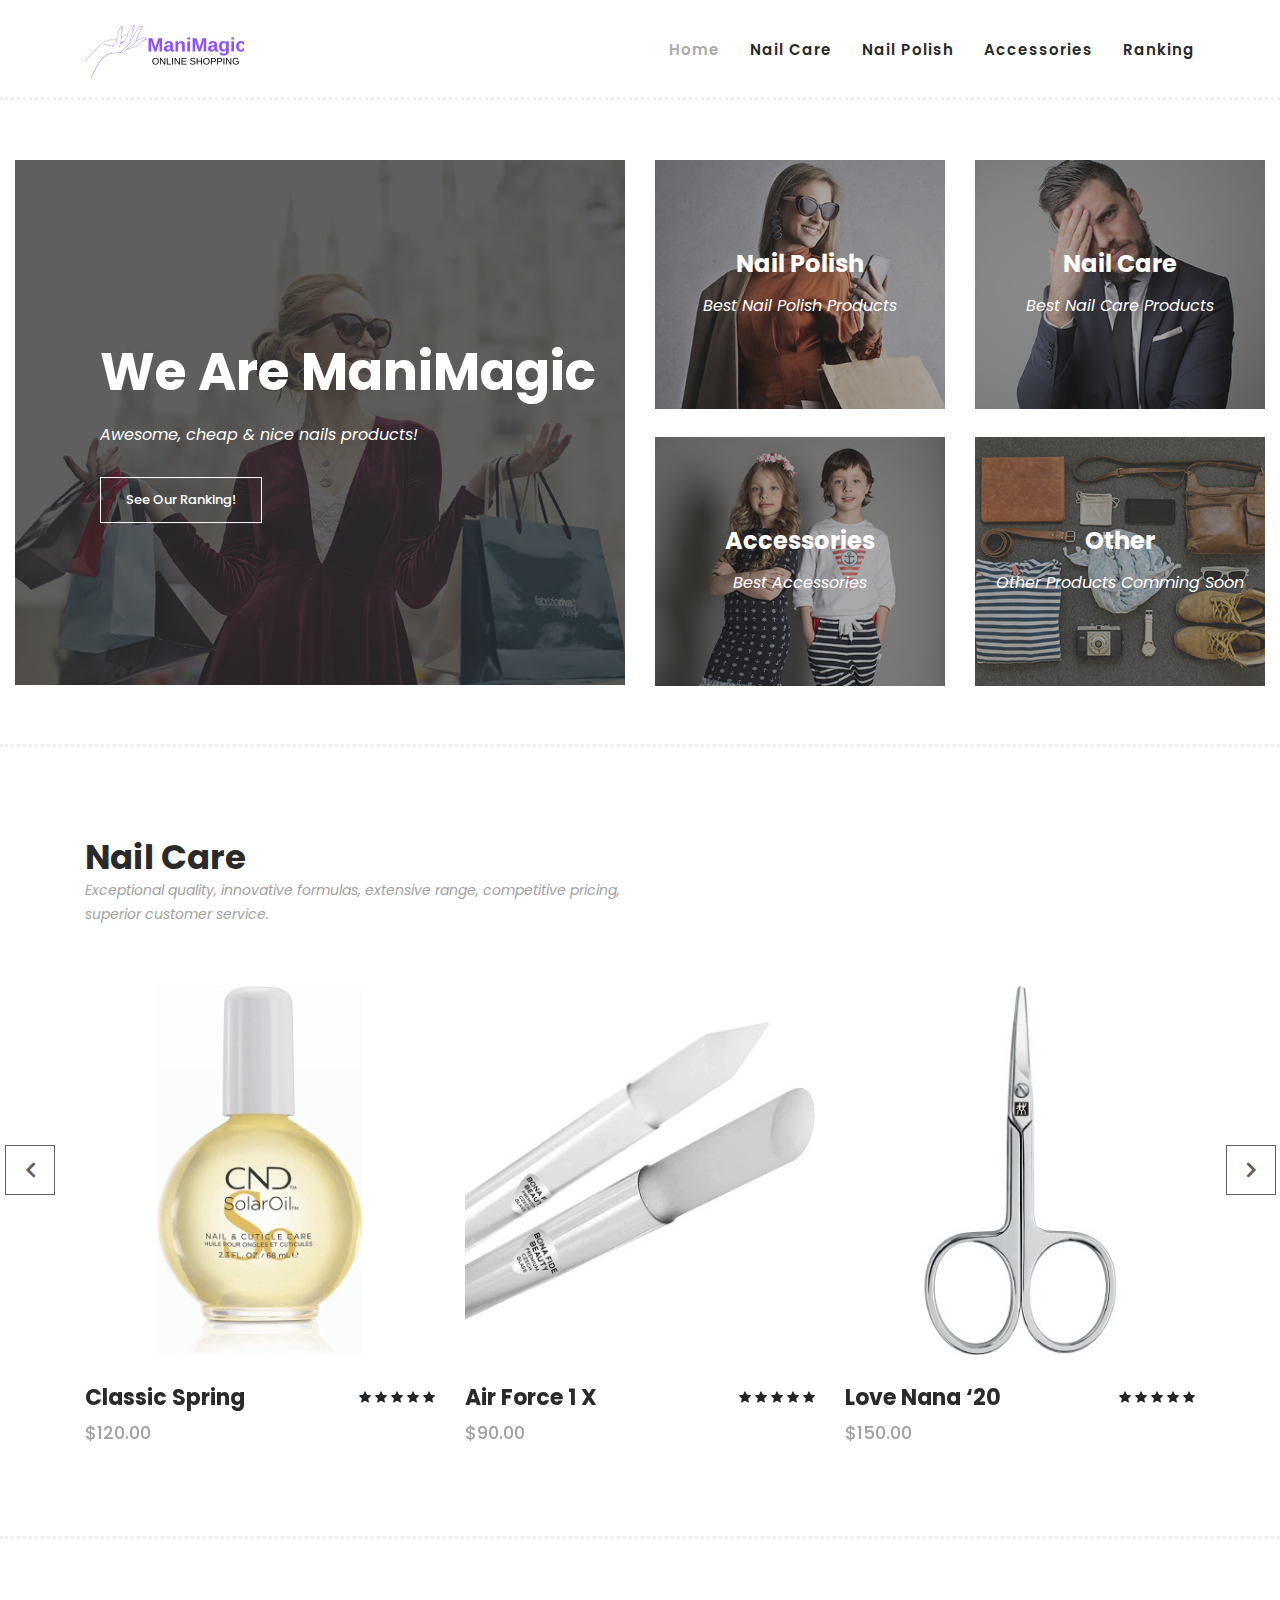
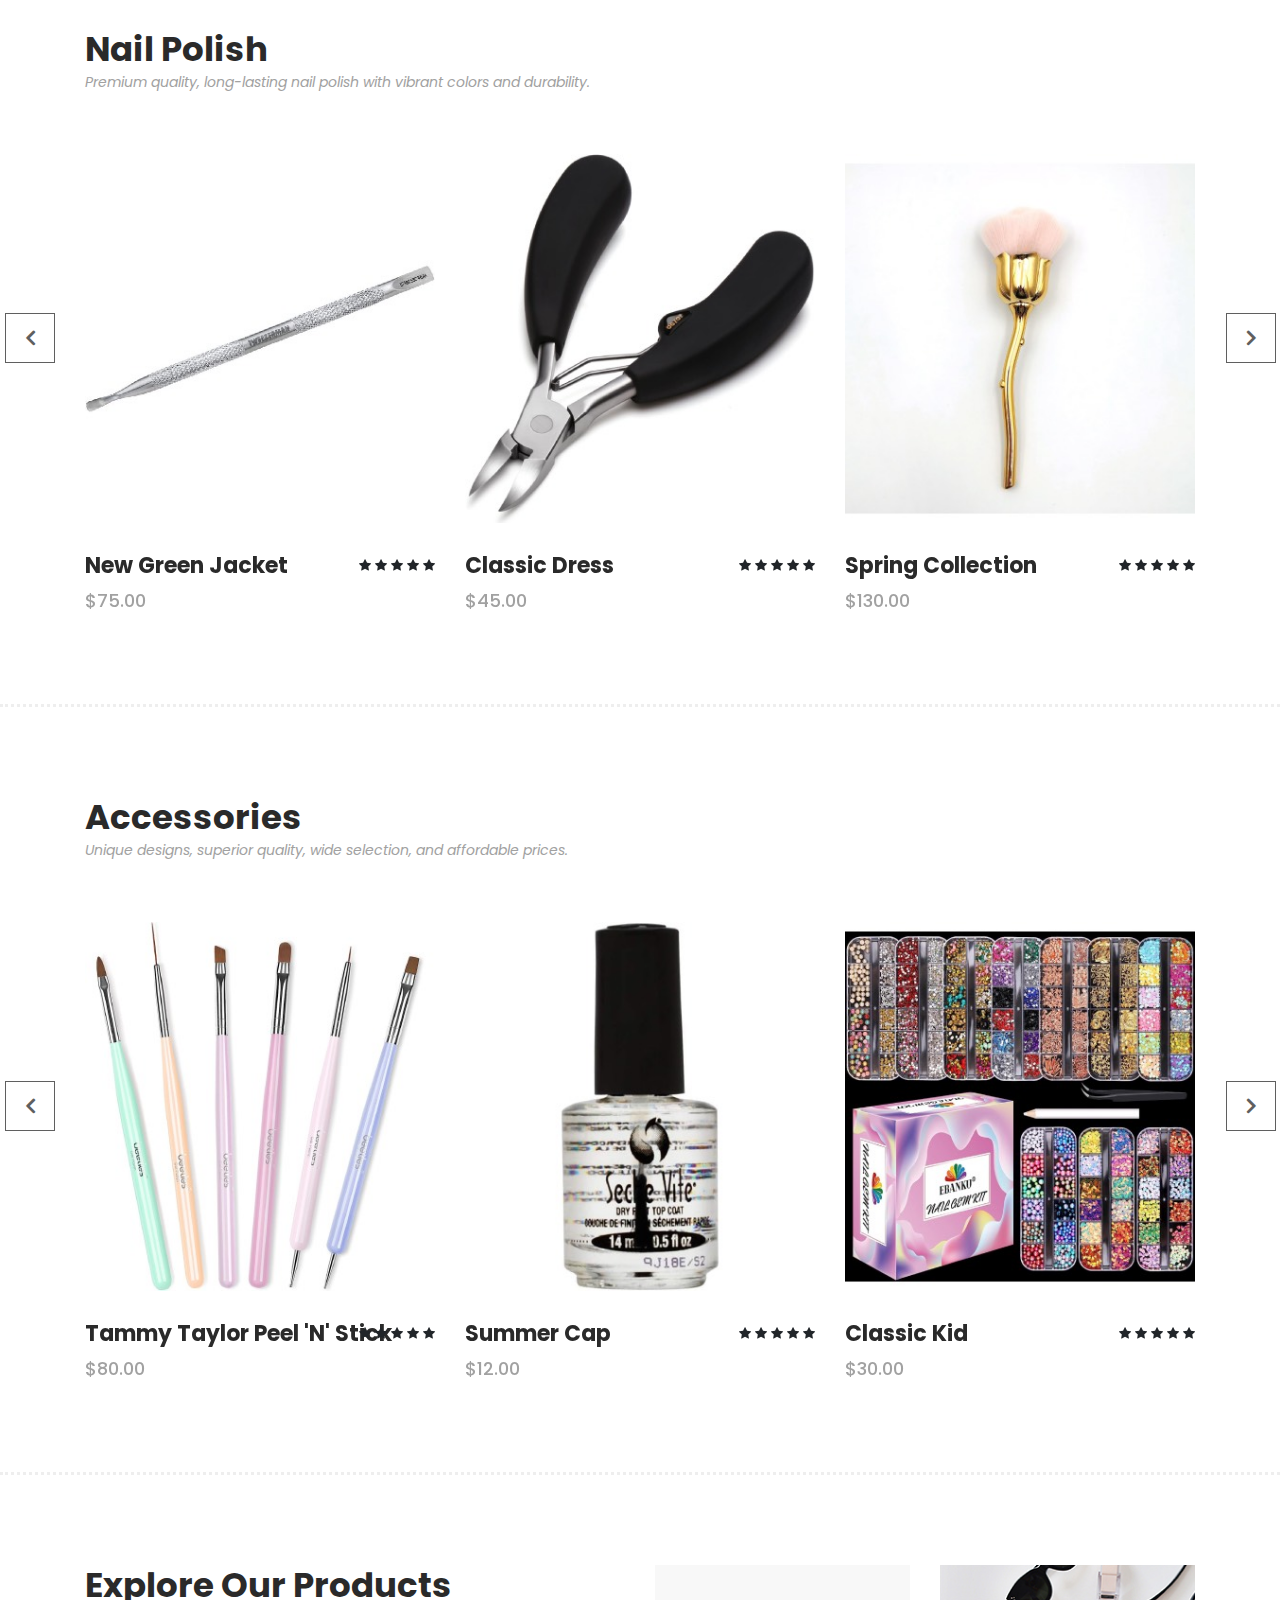
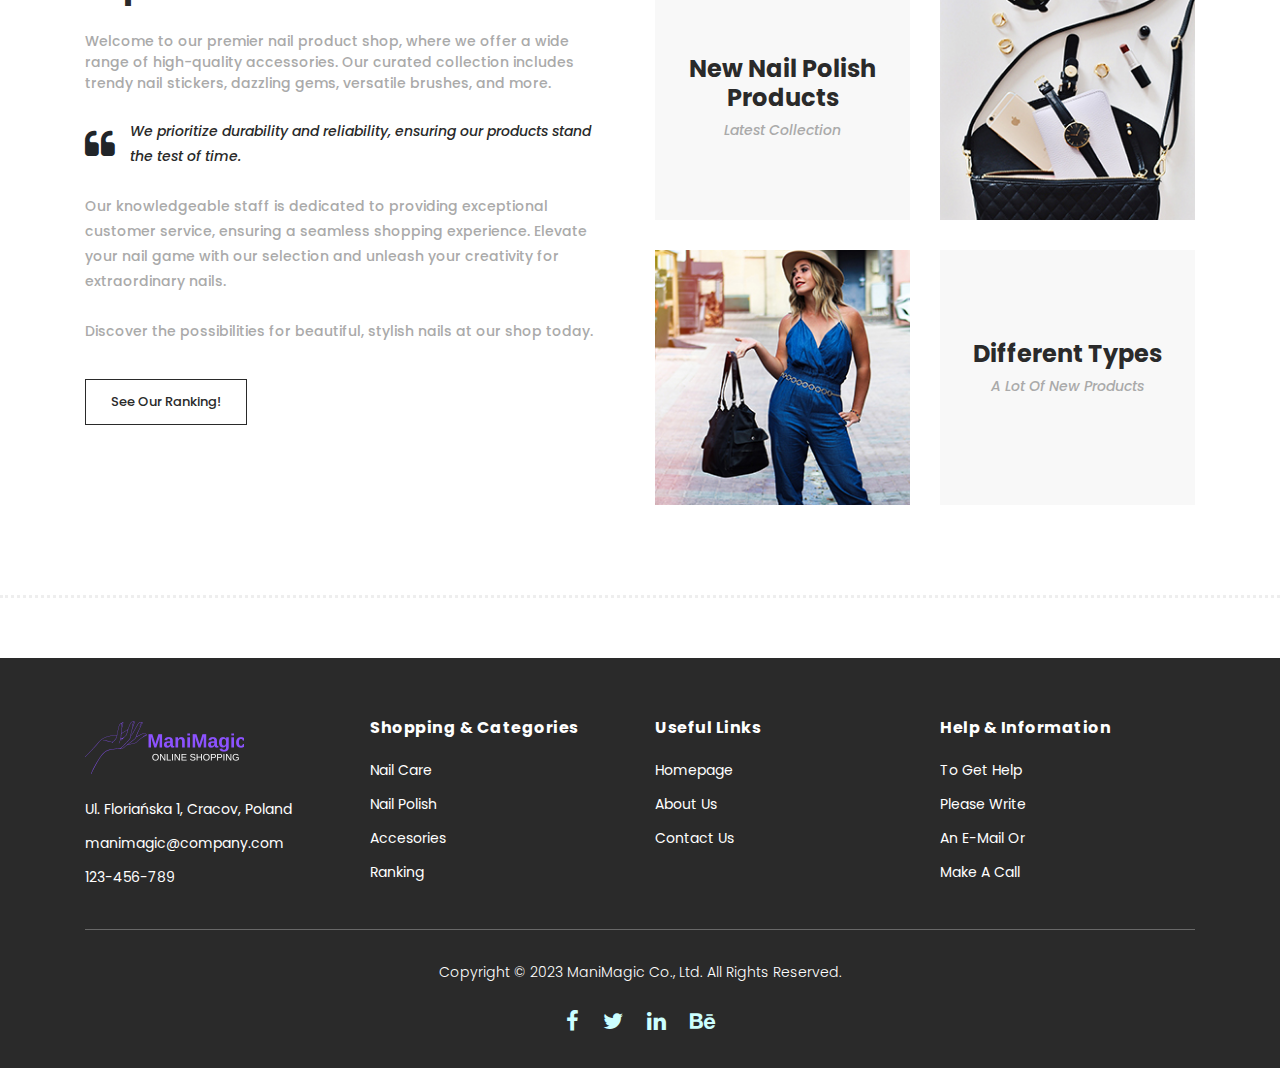
==== strona2/index.html @ 44873905 "stronka" ====
<!DOCTYPE html>
<html lang="en">

  <head>

    <meta charset="utf-8">
    <meta name="viewport" content="width=device-width, initial-scale=1, shrink-to-fit=no">
    <meta name="description" content="">
    <meta name="author" content="">
    <link href="https://fonts.googleapis.com/css?family=Poppins:100,200,300,400,500,600,700,800,900&display=swap" rel="stylesheet">

    <title>ManiMagic</title>


    <!-- Additional CSS Files -->
    <link rel="stylesheet" type="text/css" href="assets/css/bootstrap.min.css">

    <link rel="stylesheet" type="text/css" href="assets/css/font-awesome.css">

    <link rel="stylesheet" href="assets/css/templatemo-hexashop.css">

    <link rel="stylesheet" href="assets/css/owl-carousel.css">

    <link rel="stylesheet" href="assets/css/lightbox.css">
<!--

TemplateMo 571 Hexashop

https://templatemo.com/tm-571-hexashop

-->
    </head>
    
    <body>
    
    <!-- ***** Preloader Start ***** -->
    <div id="preloader">
        <div class="jumper">
            <div></div>
            <div></div>
            <div></div>
        </div>
    </div>  
    <!-- ***** Preloader End ***** -->
    
    
    <!-- ***** Header Area Start ***** -->
    <header class="header-area header-sticky">
        <div class="container">
            <div class="row">
                <div class="col-12">
                    <nav class="main-nav">
                        <!-- ***** Logo Start ***** -->
                        <a href="index.html" class="logo">
                            <img src="assets/images/logo.png">
                        </a>
                        <!-- ***** Logo End ***** -->
                        <!-- ***** Menu Start ***** -->
                        <ul class="nav">
                            <li class="scroll-to-section"><a href="#top" class="active">Home</a></li>
                            <li class="scroll-to-section"><a href="#men">Nail Care</a></li>
                            <li class="scroll-to-section"><a href="#women">Nail Polish</a></li>
                            <li class="scroll-to-section"><a href="#kids">Accessories</a></li>
                            <li><a href="products.html">Ranking</a></li>
                        </ul>        
                        <a class='menu-trigger'>
                            <span>Menu</span>
                        </a>
                        <!-- ***** Menu End ***** -->
                    </nav>
                </div>
            </div>
        </div>
    </header>
    <!-- ***** Header Area End ***** -->

    <!-- ***** Main Banner Area Start ***** -->
    <div class="main-banner" id="top">
        <div class="container-fluid">
            <div class="row">
                <div class="col-lg-6">
                    <div class="left-content">
                        <div class="thumb">
                            <div class="inner-content">
                                <h4>We Are ManiMagic</h4>
                                <span>Awesome, cheap &amp; nice nails products!</span>
                                <div class="main-border-button">
                                    <a href="products.html">See Our Ranking!</a>
                                </div>
                            </div>
                            <img src="assets/images/left-banner-image.jpg" alt="">
                        </div>
                    </div>
                </div>
                <div class="col-lg-6">
                    <div class="right-content">
                        <div class="row">
                            <div class="col-lg-6">
                                <div class="right-first-image">
                                    <div class="thumb">
                                        <div class="inner-content">
                                            <h4>Nail Polish</h4>
                                            <span>Best Nail Polish Products</span>
                                        </div>
                                        <div class="hover-content">
                                            <div class="inner">
                                                <h4>Nail Polish</h4>
                                                <p>High-quality nail polish products!</p>
                                                <div class="main-border-button">
                                                    <a href="#women">Discover More</a>
                                                </div>
                                            </div>
                                        </div>
                                        <img src="assets/images/baner-right-image-01.jpg">
                                    </div>
                                </div>
                            </div>
                            <div class="col-lg-6">
                                <div class="right-first-image">
                                    <div class="thumb">
                                        <div class="inner-content">
                                            <h4>Nail Care</h4>
                                            <span>Best Nail Care Products</span>
                                        </div>
                                        <div class="hover-content">
                                            <div class="inner">
                                                <h4>Nail Care</h4>
                                                <p>High-quality nail care products!</p>
                                                <div class="main-border-button">
                                                    <a href="#men">Discover More</a>
                                                </div>
                                            </div>
                                        </div>
                                        <img src="assets/images/baner-right-image-02.jpg">
                                    </div>
                                </div>
                            </div>
                            <div class="col-lg-6">
                                <div class="right-first-image">
                                    <div class="thumb">
                                        <div class="inner-content">
                                            <h4>Accessories</h4>
                                            <span>Best Accessories</span>
                                        </div>
                                        <div class="hover-content">
                                            <div class="inner">
                                                <h4>Accessories</h4>
                                                <p>The best nail accessories available on the market!</p>
                                                <div class="main-border-button">
                                                    <a href="#kids">Discover More</a>
                                                </div>
                                            </div>
                                        </div>
                                        <img src="assets/images/baner-right-image-03.jpg">
                                    </div>
                                </div>
                            </div>
                            <div class="col-lg-6">
                                <div class="right-first-image">
                                    <div class="thumb">
                                        <div class="inner-content">
                                            <h4>Other</h4>
                                            <span>Other Products Comming Soon</span>
                                        </div>
                                        <div class="hover-content">
                                            <div class="inner">
                                                <h4>Other</h4>
                                                <p>Other interesting products connected with nails comming soon!</p>
                                                <div class="main-border-button">
                                                    <a href="#">Comming Soon!</a>
                                                </div>
                                            </div>
                                        </div>
                                        <img src="assets/images/baner-right-image-04.jpg">
                                    </div>
                                </div>
                            </div>
                        </div>
                    </div>
                </div>
            </div>
        </div>
    </div>
    <!-- ***** Main Banner Area End ***** -->

    <!-- ***** Men Area Starts ***** -->
    <section class="section" id="men">
        <div class="container">
            <div class="row">
                <div class="col-lg-6">
                    <div class="section-heading">
                        <h2>Nail Care</h2>
                        <span>Exceptional quality, innovative formulas, extensive range, competitive pricing, superior customer service.</span>
                    </div>
                </div>
            </div>
        </div>
        <div class="container">
            <div class="row">
                <div class="col-lg-12">
                    <div class="men-item-carousel">
                        <div class="owl-men-item owl-carousel">
                            <div class="item">
                                <div class="thumb">
                                    <div class="hover-content">
                                        <ul>
                                            <li><a href="single-product.html"><i class="fa fa-eye"></i></a></li>
                                            <li><a href="single-product.html"><i class="fa fa-star"></i></a></li>
                                            <li><a href="single-product.html"><i class="fa fa-shopping-cart"></i></a></li>
                                        </ul>
                                    </div>
                                    <img src="assets/images/men-01.jpg" alt="">
                                </div>
                                <div class="down-content">
                                    <h4>Classic Spring</h4>
                                    <span>$120.00</span>
                                    <ul class="stars">
                                        <li><i class="fa fa-star"></i></li>
                                        <li><i class="fa fa-star"></i></li>
                                        <li><i class="fa fa-star"></i></li>
                                        <li><i class="fa fa-star"></i></li>
                                        <li><i class="fa fa-star"></i></li>
                                    </ul>
                                </div>
                            </div>
                            <div class="item">
                                <div class="thumb">
                                    <div class="hover-content">
                                        <ul>
                                            <li><a href="single-product.html"><i class="fa fa-eye"></i></a></li>
                                            <li><a href="single-product.html"><i class="fa fa-star"></i></a></li>
                                            <li><a href="single-product.html"><i class="fa fa-shopping-cart"></i></a></li>
                                        </ul>
                                    </div>
                                    <img src="assets/images/men-02.jpg" alt="">
                                </div>
                                <div class="down-content">
                                    <h4>Air Force 1 X</h4>
                                    <span>$90.00</span>
                                    <ul class="stars">
                                        <li><i class="fa fa-star"></i></li>
                                        <li><i class="fa fa-star"></i></li>
                                        <li><i class="fa fa-star"></i></li>
                                        <li><i class="fa fa-star"></i></li>
                                        <li><i class="fa fa-star"></i></li>
                                    </ul>
                                </div>
                            </div>
                            <div class="item">
                                <div class="thumb">
                                    <div class="hover-content">
                                        <ul>
                                            <li><a href="single-product.html"><i class="fa fa-eye"></i></a></li>
                                            <li><a href="single-product.html"><i class="fa fa-star"></i></a></li>
                                            <li><a href="single-product.html"><i class="fa fa-shopping-cart"></i></a></li>
                                        </ul>
                                    </div>
                                    <img src="assets/images/men-03.jpg" alt="">
                                </div>
                                <div class="down-content">
                                    <h4>Love Nana ‘20</h4>
                                    <span>$150.00</span>
                                    <ul class="stars">
                                        <li><i class="fa fa-star"></i></li>
                                        <li><i class="fa fa-star"></i></li>
                                        <li><i class="fa fa-star"></i></li>
                                        <li><i class="fa fa-star"></i></li>
                                        <li><i class="fa fa-star"></i></li>
                                    </ul>
                                </div>
                            </div>
                            <div class="item">
                                <div class="thumb">
                                    <div class="hover-content">
                                        <ul>
                                            <li><a href="single-product.html"><i class="fa fa-eye"></i></a></li>
                                            <li><a href="single-product.html"><i class="fa fa-star"></i></a></li>
                                            <li><a href="single-product.html"><i class="fa fa-shopping-cart"></i></a></li>
                                        </ul>
                                    </div>
                                    <img src="assets/images/men-01.jpg" alt="">
                                </div>
                                <div class="down-content">
                                    <h4>Classic Spring</h4>
                                    <span>$120.00</span>
                                    <ul class="stars">
                                        <li><i class="fa fa-star"></i></li>
                                        <li><i class="fa fa-star"></i></li>
                                        <li><i class="fa fa-star"></i></li>
                                        <li><i class="fa fa-star"></i></li>
                                        <li><i class="fa fa-star"></i></li>
                                    </ul>
                                </div>
                            </div>
                        </div>
                    </div>
                </div>
            </div>
        </div>
    </section>
    <!-- ***** Men Area Ends ***** -->

    <!-- ***** Women Area Starts ***** -->
    <section class="section" id="women">
        <div class="container">
            <div class="row">
                <div class="col-lg-6">
                    <div class="section-heading">
                        <h2>Nail Polish</h2>
                        <span>Premium quality, long-lasting nail polish with vibrant colors and durability.</span>
                    </div>
                </div>
            </div>
        </div>
        <div class="container">
            <div class="row">
                <div class="col-lg-12">
                    <div class="women-item-carousel">
                        <div class="owl-women-item owl-carousel">
                            <div class="item">
                                <div class="thumb">
                                    <div class="hover-content">
                                        <ul>
                                            <li><a href="single-product.html"><i class="fa fa-eye"></i></a></li>
                                            <li><a href="single-product.html"><i class="fa fa-star"></i></a></li>
                                            <li><a href="single-product.html"><i class="fa fa-shopping-cart"></i></a></li>
                                        </ul>
                                    </div>
                                    <img src="assets/images/women-01.jpg" alt="">
                                </div>
                                <div class="down-content">
                                    <h4>New Green Jacket</h4>
                                    <span>$75.00</span>
                                    <ul class="stars">
                                        <li><i class="fa fa-star"></i></li>
                                        <li><i class="fa fa-star"></i></li>
                                        <li><i class="fa fa-star"></i></li>
                                        <li><i class="fa fa-star"></i></li>
                                        <li><i class="fa fa-star"></i></li>
                                    </ul>
                                </div>
                            </div>
                            <div class="item">
                                <div class="thumb">
                                    <div class="hover-content">
                                        <ul>
                                            <li><a href="single-product.html"><i class="fa fa-eye"></i></a></li>
                                            <li><a href="single-product.html"><i class="fa fa-star"></i></a></li>
                                            <li><a href="single-product.html"><i class="fa fa-shopping-cart"></i></a></li>
                                        </ul>
                                    </div>
                                    <img src="assets/images/women-02.jpg" alt="">
                                </div>
                                <div class="down-content">
                                    <h4>Classic Dress</h4>
                                    <span>$45.00</span>
                                    <ul class="stars">
                                        <li><i class="fa fa-star"></i></li>
                                        <li><i class="fa fa-star"></i></li>
                                        <li><i class="fa fa-star"></i></li>
                                        <li><i class="fa fa-star"></i></li>
                                        <li><i class="fa fa-star"></i></li>
                                    </ul>
                                </div>
                            </div>
                            <div class="item">
                                <div class="thumb">
                                    <div class="hover-content">
                                        <ul>
                                            <li><a href="single-product.html"><i class="fa fa-eye"></i></a></li>
                                            <li><a href="single-product.html"><i class="fa fa-star"></i></a></li>
                                            <li><a href="single-product.html"><i class="fa fa-shopping-cart"></i></a></li>
                                        </ul>
                                    </div>
                                    <img src="assets/images/women-03.jpg" alt="">
                                </div>
                                <div class="down-content">
                                    <h4>Spring Collection</h4>
                                    <span>$130.00</span>
                                    <ul class="stars">
                                        <li><i class="fa fa-star"></i></li>
                                        <li><i class="fa fa-star"></i></li>
                                        <li><i class="fa fa-star"></i></li>
                                        <li><i class="fa fa-star"></i></li>
                                        <li><i class="fa fa-star"></i></li>
                                    </ul>
                                </div>
                            </div>
                            <div class="item">
                                <div class="thumb">
                                    <div class="hover-content">
                                        <ul>
                                            <li><a href="single-product.html"><i class="fa fa-eye"></i></a></li>
                                            <li><a href="single-product.html"><i class="fa fa-star"></i></a></li>
                                            <li><a href="single-product.html"><i class="fa fa-shopping-cart"></i></a></li>
                                        </ul>
                                    </div>
                                    <img src="assets/images/women-01.jpg" alt="">
                                </div>
                                <div class="down-content">
                                    <h4>Classic Spring</h4>
                                    <span>$120.00</span>
                                    <ul class="stars">
                                        <li><i class="fa fa-star"></i></li>
                                        <li><i class="fa fa-star"></i></li>
                                        <li><i class="fa fa-star"></i></li>
                                        <li><i class="fa fa-star"></i></li>
                                        <li><i class="fa fa-star"></i></li>
                                    </ul>
                                </div>
                            </div>
                        </div>
                    </div>
                </div>
            </div>
        </div>
    </section>
    <!-- ***** Women Area Ends ***** -->

    <!-- ***** Kids Area Starts ***** -->
    <section class="section" id="kids">
        <div class="container">
            <div class="row">
                <div class="col-lg-6">
                    <div class="section-heading">
                        <h2>Accessories</h2>
                        <span>Unique designs, superior quality, wide selection, and affordable prices.</span>
                    </div>
                </div>
            </div>
        </div>
        <div class="container">
            <div class="row">
                <div class="col-lg-12">
                    <div class="kid-item-carousel">
                        <div class="owl-kid-item owl-carousel">
                            <div class="item">
                                <div class="thumb">
                                    <div class="hover-content">
                                        <ul>
                                            <li><a href="single-product.html"><i class="fa fa-eye"></i></a></li>
                                            <li><a href="single-product.html"><i class="fa fa-star"></i></a></li>
                                            <li><a href="single-product.html"><i class="fa fa-shopping-cart"></i></a></li>
                                        </ul>
                                    </div>
                                    <img src="assets/images/kid-01.jpg" alt="">
                                </div>
                                <div class="down-content">
                                    <h4>Tammy Taylor Peel 'N' Stick</h4>
                                    <span>$80.00</span>
                                    <ul class="stars">
                                        <li><i class="fa fa-star"></i></li>
                                        <li><i class="fa fa-star"></i></li>
                                        <li><i class="fa fa-star"></i></li>
                                        <li><i class="fa fa-star"></i></li>
                                        <li><i class="fa fa-star"></i></li>
                                    </ul>
                                </div>
                            </div>
                            <div class="item">
                                <div class="thumb">
                                    <div class="hover-content">
                                        <ul>
                                            <li><a href="single-product.html"><i class="fa fa-eye"></i></a></li>
                                            <li><a href="single-product.html"><i class="fa fa-star"></i></a></li>
                                            <li><a href="single-product.html"><i class="fa fa-shopping-cart"></i></a></li>
                                        </ul>
                                    </div>
                                    <img src="assets/images/kid-02.jpg" alt="">
                                </div>
                                <div class="down-content">
                                    <h4>Summer Cap</h4>
                                    <span>$12.00</span>
                                    <ul class="stars">
                                        <li><i class="fa fa-star"></i></li>
                                        <li><i class="fa fa-star"></i></li>
                                        <li><i class="fa fa-star"></i></li>
                                        <li><i class="fa fa-star"></i></li>
                                        <li><i class="fa fa-star"></i></li>
                                    </ul>
                                </div>
                            </div>
                            <div class="item">
                                <div class="thumb">
                                    <div class="hover-content">
                                        <ul>
                                            <li><a href="single-product.html"><i class="fa fa-eye"></i></a></li>
                                            <li><a href="single-product.html"><i class="fa fa-star"></i></a></li>
                                            <li><a href="single-product.html"><i class="fa fa-shopping-cart"></i></a></li>
                                        </ul>
                                    </div>
                                    <img src="assets/images/kid-03.jpg" alt="">
                                </div>
                                <div class="down-content">
                                    <h4>Classic Kid</h4>
                                    <span>$30.00</span>
                                    <ul class="stars">
                                        <li><i class="fa fa-star"></i></li>
                                        <li><i class="fa fa-star"></i></li>
                                        <li><i class="fa fa-star"></i></li>
                                        <li><i class="fa fa-star"></i></li>
                                        <li><i class="fa fa-star"></i></li>
                                    </ul>
                                </div>
                            </div>
                            <div class="item">
                                <div class="thumb">
                                    <div class="hover-content">
                                        <ul>
                                            <li><a href="single-product.html"><i class="fa fa-eye"></i></a></li>
                                            <li><a href="single-product.html"><i class="fa fa-star"></i></a></li>
                                            <li><a href="single-product.html"><i class="fa fa-shopping-cart"></i></a></li>
                                        </ul>
                                    </div>
                                    <img src="assets/images/kid-01.jpg" alt="">
                                </div>
                                <div class="down-content">
                                    <h4>Classic Spring</h4>
                                    <span>$120.00</span>
                                    <ul class="stars">
                                        <li><i class="fa fa-star"></i></li>
                                        <li><i class="fa fa-star"></i></li>
                                        <li><i class="fa fa-star"></i></li>
                                        <li><i class="fa fa-star"></i></li>
                                        <li><i class="fa fa-star"></i></li>
                                    </ul>
                                </div>
                            </div>
                        </div>
                    </div>
                </div>
            </div>
        </div>
    </section>
    <!-- ***** Kids Area Ends ***** -->

    <!-- ***** Explore Area Starts ***** -->
    <section class="section" id="explore">
        <div class="container">
            <div class="row">
                <div class="col-lg-6">
                    <div class="left-content">
                        <h2>Explore Our Products</h2>
                        <span>Welcome to our premier nail product shop, where we offer a wide range of high-quality accessories. Our curated collection includes trendy nail stickers, dazzling gems, versatile brushes, and more.</span>
                        <div class="quote">
                            <i class="fa fa-quote-left"></i><p>We prioritize durability and reliability, ensuring our products stand the test of time.</p>
                        </div>
                        <p>Our knowledgeable staff is dedicated to providing exceptional customer service, ensuring a seamless shopping experience. Elevate your nail game with our selection and unleash your creativity for extraordinary nails.</p>
                        <p>Discover the possibilities for beautiful, stylish nails at our shop today.</p>
                        <div class="main-border-button">
                            <a href="products.html">See Our Ranking!</a>
                        </div>
                    </div>
                </div>
                <div class="col-lg-6">
                    <div class="right-content">
                        <div class="row">
                            <div class="col-lg-6">
                                <div class="leather">
                                    <h4>New Nail Polish Products</h4>
                                    <span>Latest Collection</span>
                                </div>
                            </div>
                            <div class="col-lg-6">
                                <div class="first-image">
                                    <img src="assets/images/explore-image-01.jpg" alt="">
                                </div>
                            </div>
                            <div class="col-lg-6">
                                <div class="second-image">
                                    <img src="assets/images/explore-image-02.jpg" alt="">
                                </div>
                            </div>
                            <div class="col-lg-6">
                                <div class="types">
                                    <h4>Different Types</h4>
                                    <span>A Lot Of New Products</span>
                                </div>
                            </div>
                        </div>
                    </div>
                </div>
            </div>
        </div>
    </section>
    <!-- ***** Explore Area Ends ***** -->
    
    <!-- ***** Footer Start ***** -->
    <footer>
        <div class="container" id="footer">
            <div class="row">
                <div class="col-lg-3">
                    <div class="first-item">
                        <div class="logo">
                            <img src="assets/images/logo-black.png" alt="hexashop ecommerce templatemo">
                        </div>
                        <ul>
                            <li><a href="#footer">Ul. Floriańska 1, Cracov, Poland</a></li>
                            <li><a href="#footer">manimagic@company.com</a></li>
                            <li><a href="#footer">123-456-789</a></li>
                        </ul>
                    </div>
                </div>
                <div class="col-lg-3">
                    <h4>Shopping &amp; Categories</h4>
                    <ul>
                        <li><a href="#men">Nail Care</a></li>
                        <li><a href="#women">Nail Polish</a></li>
                        <li><a href="#kids">Accesories</a></li>
                        <li><a href="products.html">Ranking</a></li>
                    </ul>
                </div>
                <div class="col-lg-3">
                    <h4>Useful Links</h4>
                    <ul>
                        <li><a href="#top">Homepage</a></li>
                        <li><a href="#explore">About Us</a></li>
                        <li><a href="#footer">Contact Us</a></li>
                    </ul>
                </div>
                <div class="col-lg-3">
                    <h4>Help &amp; Information</h4>
                    <ul>
                        <li><a href="#footer">To Get Help</a></li>
                        <li><a href="#footer">Please Write</a></li>
                        <li><a href="#footer">An E-Mail Or</a></li>
                        <li><a href="#footer">Make A Call</a></li>
                    </ul>
                </div>
                <div class="col-lg-12">
                    <div class="under-footer">
                        <p>Copyright © 2023 ManiMagic Co., Ltd. All Rights Reserved.                
                        <ul>
                            <li><a href="#"><i class="fa fa-facebook"></i></a></li>
                            <li><a href="#"><i class="fa fa-twitter"></i></a></li>
                            <li><a href="#"><i class="fa fa-linkedin"></i></a></li>
                            <li><a href="#"><i class="fa fa-behance"></i></a></li>
                        </ul>
                    </div>
                </div>
            </div>
        </div>
    </footer>
    

    <!-- jQuery -->
    <script src="assets/js/jquery-2.1.0.min.js"></script>

    <!-- Bootstrap -->
    <script src="assets/js/popper.js"></script>
    <script src="assets/js/bootstrap.min.js"></script>

    <!-- Plugins -->
    <script src="assets/js/owl-carousel.js"></script>
    <script src="assets/js/accordions.js"></script>
    <script src="assets/js/datepicker.js"></script>
    <script src="assets/js/scrollreveal.min.js"></script>
    <script src="assets/js/waypoints.min.js"></script>
    <script src="assets/js/jquery.counterup.min.js"></script>
    <script src="assets/js/imgfix.min.js"></script> 
    <script src="assets/js/slick.js"></script> 
    <script src="assets/js/lightbox.js"></script> 
    <script src="assets/js/isotope.js"></script> 
    
    <!-- Global Init -->
    <script src="assets/js/custom.js"></script>

    <script>

        $(function() {
            var selectedClass = "";
            $("p").click(function(){
            selectedClass = $(this).attr("data-rel");
            $("#portfolio").fadeTo(50, 0.1);
                $("#portfolio div").not("."+selectedClass).fadeOut();
            setTimeout(function() {
              $("."+selectedClass).fadeIn();
              $("#portfolio").fadeTo(50, 1);
            }, 500);
                
            });
        });

    </script>

  </body>
</html>
---- strona2/assets/css/templatemo-hexashop.css ----
/*

TemplateMo 571 Hexashop

https://templatemo.com/tm-571-hexashop

*/

/* ---------------------------------------------
Table of contents
------------------------------------------------
01. font & reset css
02. reset
03. global styles
04. header
05. banner
06. features
07. testimonials
08. contact
09. footer
10. preloader
11. search
12. portfolio

--------------------------------------------- */
/* 
---------------------------------------------
font & reset css
--------------------------------------------- 
*/
@import url("https://fonts.googleapis.com/css?family=Poppins:100,200,300,400,500,600,700,800,900");
/* 
---------------------------------------------
reset
--------------------------------------------- 
*/
html, body, div, span, applet, object, iframe, h1, h2, h3, h4, h5, h6, p, blockquote, div
pre, a, abbr, acronym, address, big, cite, code, del, dfn, em, font, img, ins, kbd, q,
s, samp, small, strike, strong, sub, sup, tt, var, b, u, i, center, dl, dt, dd, ol, ul, li,
figure, header, nav, section, article, aside, footer, figcaption {
  margin: 0;
  padding: 0;
  border: 0;
  outline: 0;
}

.clearfix:after {
  content: ".";
  display: block;
  clear: both;
  visibility: hidden;
  line-height: 0;
  height: 0;
}

.clearfix {
  display: inline-block;
}

html[xmlns] .clearfix {
  display: block;
}

* html .clearfix {
  height: 1%;
}

ul, li {
  padding: 0;
  margin: 0;
  list-style: none;
}

header, nav, section, article, aside, footer, hgroup {
  display: block;
}

* {
  box-sizing: border-box;
}

html, body {
  font-family: 'Poppins', sans-serif;
  font-weight: 400;
  background-color: #fff;
  font-size: 16px;
  -ms-text-size-adjust: 100%;
  -webkit-font-smoothing: antialiased;
  -moz-osx-font-smoothing: grayscale;
}

a {
  text-decoration: none !important;
}

h1, h2, h3, h4, h5, h6 {
  margin-top: 0px;
  margin-bottom: 0px;
}

ul {
  margin-bottom: 0px;
}

p {
  font-size: 14px;
  line-height: 25px;
  color: #2a2a2a;
}

/* 
---------------------------------------------
global styles
--------------------------------------------- 
*/
html,
body {
  background: #fff;
  font-family: 'Poppins', sans-serif;
}

::selection {
  background: #2a2a2a;
  color: #fff;
}

::-moz-selection {
  background: #2a2a2a;
  color: #fff;
}

@media (max-width: 991px) {
  html, body {
    overflow-x: hidden;
  }
  .mobile-top-fix {
    margin-top: 30px;
    margin-bottom: 0px;
  }
  .mobile-bottom-fix {
    margin-bottom: 30px;
  }
  .mobile-bottom-fix-big {
    margin-bottom: 60px;
  }
}

.main-border-button a {
  font-size: 13px;
  color: #fff;
  border: 1px solid #fff;
  padding: 12px 25px;
  display: inline-block;
  font-weight: 500;
  transition: all .3s;
}

.main-border-button a:hover {
  background-color: #fff;
  color: #2a2a2a;
}

.main-white-button a {
  font-size: 13px;
  color: #2a2a2a;
  background-color: #fff;
  padding: 12px 25px;
  display: inline-block;
  border-radius: 3px;
  font-weight: 600;
  transition: all .3s;
}

.main-white-button a:hover {
  opacity: 0.9;
}

.main-text-button a {
  font-size: 13px;
  color: #fff;
  font-weight: 600;
  transition: all .3s;
}

.main-text-button a:hover {
  opacity: 0.9;
}

.section-heading h2 {
  font-size: 34px;
  font-weight: 700;
  color: #2a2a2a;
}

.section-heading span {
  font-size: 14px;
  color: #a1a1a1;
  font-style: italic;
  font-weight: 400;
}



/* 
---------------------------------------------
header
--------------------------------------------- 
*/

.background-header {
  border-bottom: none !important;
  background-color: #fff;
  height: 80px!important;
  position: fixed!important;
  top: 0px;
  left: 0px;
  right: 0px;
  box-shadow: 0px 0px 10px rgba(0,0,0,0.15)!important;
}

.background-header .logo,
.background-header .main-nav .nav li a {
  color: #1e1e1e!important;
}

.background-header .main-nav .nav li:hover a {
  color: #2a2a2a!important;
}

.background-header .nav li a.active {
  color: #2a2a2a!important;
}

.header-area {
  border-bottom: 3px dotted #eee;
  box-shadow: none;
  background-color: #fff;
  position: absolute;
  top: 0px;
  left: 0px;
  right: 0px;
  z-index: 100;
  height: 100px;
  -webkit-transition: all .5s ease 0s;
  -moz-transition: all .5s ease 0s;
  -o-transition: all .5s ease 0s;
  transition: all .5s ease 0s;
}

.header-area .main-nav {
  min-height: 80px;
  background: transparent;
}

.header-area .main-nav .logo {
  line-height: 100px;
  color: #fff;
  font-size: 28px;
  font-weight: 700;
  text-transform: uppercase;
  letter-spacing: 2px;
  float: left;
  -webkit-transition: all 0.3s ease 0s;
  -moz-transition: all 0.3s ease 0s;
  -o-transition: all 0.3s ease 0s;
  transition: all 0.3s ease 0s;
}

.background-header .main-nav .logo {
  line-height: 75px;
}

.background-header .nav {
  margin-top: 20px !important;
}

.header-area .main-nav .nav {
  float: right;
  margin-top: 30px;
  margin-right: 0px;
  background-color: transparent;
  -webkit-transition: all 0.3s ease 0s;
  -moz-transition: all 0.3s ease 0s;
  -o-transition: all 0.3s ease 0s;
  transition: all 0.3s ease 0s;
  position: relative;
  z-index: 999;
}

.header-area .main-nav .nav li {
  padding-left: 15px;
  padding-right: 15px;
}

.header-area .main-nav .nav li:last-child {
  padding-right: 0px;
}

.header-area .main-nav .nav li a {
  display: block;
  font-weight: 600;
  font-size: 15px;
  color: #2a2a2a;
  text-transform: capitalize;
  -webkit-transition: all 0.3s ease 0s;
  -moz-transition: all 0.3s ease 0s;
  -o-transition: all 0.3s ease 0s;
  transition: all 0.3s ease 0s;
  height: 40px;
  line-height: 40px;
  border: transparent;
  letter-spacing: 1px;
}

.header-area .main-nav .nav li a {
  color: #2a2a2a;
}

.header-area .main-nav .nav li:hover a,
.header-area .main-nav .nav li a.active {
  color: #aaa!important;
}

.background-header .main-nav .nav li:hover a,
.background-header .main-nav .nav li a.active {
  color: #aaa!important;
  opacity: 1;
}

.header-area .main-nav .nav li.submenu {
  position: relative;
  padding-right: 30px;
}

.header-area .main-nav .nav li.submenu:after {
  font-family: FontAwesome;
  content: "\f107";
  font-size: 12px;
  color: #2a2a2a;
  position: absolute;
  right: 18px;
  top: 12px;
}

.background-header .main-nav .nav li.submenu:after {
  color: #2a2a2a;
}

.header-area .main-nav .nav li.submenu ul {
  position: absolute;
  width: 200px;
  box-shadow: 0 2px 28px 0 rgba(0, 0, 0, 0.06);
  overflow: hidden;
  top: 50px;
  opacity: 0;
  transform: translateY(+2em);
  visibility: hidden;
  z-index: -1;
  transition: all 0.3s ease-in-out 0s, visibility 0s linear 0.3s, z-index 0s linear 0.01s;
}

.header-area .main-nav .nav li.submenu ul li {
  margin-left: 0px;
  padding-left: 0px;
  padding-right: 0px;
}

.header-area .main-nav .nav li.submenu ul li a {
  opacity: 1;
  display: block;
  background: #f7f7f7;
  color: #2a2a2a!important;
  padding-left: 20px;
  height: 40px;
  line-height: 40px;
  -webkit-transition: all 0.3s ease 0s;
  -moz-transition: all 0.3s ease 0s;
  -o-transition: all 0.3s ease 0s;
  transition: all 0.3s ease 0s;
  position: relative;
  font-size: 13px;
  font-weight: 400;
  border-bottom: 1px solid #eee;
}

.header-area .main-nav .nav li.submenu ul li a:hover {
  background: #fff;
  color: #aaa!important;
  padding-left: 25px;
}

.header-area .main-nav .nav li.submenu ul li a:hover:before {
  width: 3px;
}

.header-area .main-nav .nav li.submenu:hover ul {
  visibility: visible;
  opacity: 1;
  z-index: 1;
  transform: translateY(0%);
  transition-delay: 0s, 0s, 0.3s;
}

.header-area .main-nav .menu-trigger {
  cursor: pointer;
  display: block;
  position: absolute;
  top: 33px;
  width: 32px;
  height: 40px;
  text-indent: -9999em;
  z-index: 99;
  right: 40px;
  display: none;
}

.background-header .main-nav .menu-trigger {
  top: 23px;
}

.header-area .main-nav .menu-trigger span,
.header-area .main-nav .menu-trigger span:before,
.header-area .main-nav .menu-trigger span:after {
  -moz-transition: all 0.4s;
  -o-transition: all 0.4s;
  -webkit-transition: all 0.4s;
  transition: all 0.4s;
  background-color: #1e1e1e;
  display: block;
  position: absolute;
  width: 30px;
  height: 2px;
  left: 0;
}

.background-header .main-nav .menu-trigger span,
.background-header .main-nav .menu-trigger span:before,
.background-header .main-nav .menu-trigger span:after {
  background-color: #1e1e1e;
}

.header-area .main-nav .menu-trigger span:before,
.header-area .main-nav .menu-trigger span:after {
  -moz-transition: all 0.4s;
  -o-transition: all 0.4s;
  -webkit-transition: all 0.4s;
  transition: all 0.4s;
  background-color: #1e1e1e;
  display: block;
  position: absolute;
  width: 30px;
  height: 2px;
  left: 0;
  width: 75%;
}

.background-header .main-nav .menu-trigger span:before,
.background-header .main-nav .menu-trigger span:after {
  background-color: #1e1e1e;
}

.header-area .main-nav .menu-trigger span:before,
.header-area .main-nav .menu-trigger span:after {
  content: "";
}

.header-area .main-nav .menu-trigger span {
  top: 16px;
}

.header-area .main-nav .menu-trigger span:before {
  -moz-transform-origin: 33% 100%;
  -ms-transform-origin: 33% 100%;
  -webkit-transform-origin: 33% 100%;
  transform-origin: 33% 100%;
  top: -10px;
  z-index: 10;
}

.header-area .main-nav .menu-trigger span:after {
  -moz-transform-origin: 33% 0;
  -ms-transform-origin: 33% 0;
  -webkit-transform-origin: 33% 0;
  transform-origin: 33% 0;
  top: 10px;
}

.header-area .main-nav .menu-trigger.active span,
.header-area .main-nav .menu-trigger.active span:before,
.header-area .main-nav .menu-trigger.active span:after {
  background-color: transparent;
  width: 100%;
}

.header-area .main-nav .menu-trigger.active span:before {
  -moz-transform: translateY(6px) translateX(1px) rotate(45deg);
  -ms-transform: translateY(6px) translateX(1px) rotate(45deg);
  -webkit-transform: translateY(6px) translateX(1px) rotate(45deg);
  transform: translateY(6px) translateX(1px) rotate(45deg);
  background-color: #1e1e1e;
}

.background-header .main-nav .menu-trigger.active span:before {
  background-color: #1e1e1e;
}

.header-area .main-nav .menu-trigger.active span:after {
  -moz-transform: translateY(-6px) translateX(1px) rotate(-45deg);
  -ms-transform: translateY(-6px) translateX(1px) rotate(-45deg);
  -webkit-transform: translateY(-6px) translateX(1px) rotate(-45deg);
  transform: translateY(-6px) translateX(1px) rotate(-45deg);
  background-color: #1e1e1e;
}

.background-header .main-nav .menu-trigger.active span:after {
  background-color: #1e1e1e;
}

.header-area.header-sticky {
  min-height: 80px;
}

.header-area .nav {
  margin-top: 30px;
}

.header-area.header-sticky .nav li a.active {
  color: #aaa;
}

@media (max-width: 1200px) {
  .header-area .main-nav .nav li {
    padding-left: 12px;
    padding-right: 12px;
  }
  .header-area .main-nav:before {
    display: none;
  }
}

@media (max-width: 767px) {
  .header-area .main-nav .logo {
    color: #1e1e1e;
  }
  .header-area.header-sticky .nav li a:hover,
  .header-area.header-sticky .nav li a.active {
    color: #aaa!important;
    opacity: 1;
  }
  .header-area.header-sticky .nav li.search-icon a {
    width: 100%;
  }
  .header-area {
    background-color: #f7f7f7;
    padding: 0px 15px;
    height: 100px;
    box-shadow: none;
    text-align: center;
  }
  .header-area .container {
    padding: 0px;
  }
  .header-area .logo {
    margin-left: 30px;
  }
  .header-area .menu-trigger {
    display: block !important;
  }
  .header-area .main-nav {
    overflow: hidden;
  }
  .header-area .main-nav .nav {
    float: none;
    width: 100%;
    display: none;
    -webkit-transition: all 0s ease 0s;
    -moz-transition: all 0s ease 0s;
    -o-transition: all 0s ease 0s;
    transition: all 0s ease 0s;
    margin-left: 0px;
  }
  .header-area .main-nav .nav li:first-child {
    border-top: 1px solid #eee;
  }
  .header-area.header-sticky .nav {
    margin-top: 100px !important;
  }
  .header-area .main-nav .nav li {
    width: 100%;
    background: #fff;
    border-bottom: 1px solid #eee;
    padding-left: 0px !important;
    padding-right: 0px !important;
  }
  .header-area .main-nav .nav li a {
    height: 50px !important;
    line-height: 50px !important;
    padding: 0px !important;
    border: none !important;
    background: #f7f7f7 !important;
    color: #191a20 !important;
  }
  .header-area .main-nav .nav li a:hover {
    background: #eee !important;
    color: #aaa!important;
  }
  .header-area .main-nav .nav li.submenu ul {
    position: relative;
    visibility: inherit;
    opacity: 1;
    z-index: 1;
    transform: translateY(0%);
    transition-delay: 0s, 0s, 0.3s;
    top: 0px;
    width: 100%;
    box-shadow: none;
    height: 0px;
  }
  .header-area .main-nav .nav li.submenu ul li a {
    font-size: 12px;
    font-weight: 400;
  }
  .header-area .main-nav .nav li.submenu ul li a:hover:before {
    width: 0px;
  }
  .header-area .main-nav .nav li.submenu ul.active {
    height: auto !important;
  }
  .header-area .main-nav .nav li.submenu:after {
    color: #3B566E;
    right: 25px;
    font-size: 14px;
    top: 15px;
  }
  .header-area .main-nav .nav li.submenu:hover ul, .header-area .main-nav .nav li.submenu:focus ul {
    height: 0px;
  }
}

@media (min-width: 767px) {
  .header-area .main-nav .nav {
    display: flex !important;
  }
}


/* 
---------------------------------------------
banner
--------------------------------------------- 
*/

.main-banner {
  border-bottom: 3px dotted #eee;
  padding-top: 160px;
  padding-bottom: 30px;
}

.main-banner .left-content .thumb img {
  width: 100%;
  overflow: hidden;
}

.main-banner .left-content .inner-content {
  position: absolute;
  left: 100px;
  top: 50%;
  transform: translateY(-50%);
}

.main-banner .left-content .inner-content h4 {
  color: #fff;
  margin-top: -10px;
  font-size: 52px;
  font-weight: 700;
  margin-bottom: 20px;
}

.main-banner .left-content .inner-content span {
  font-size: 16px;
  color: #fff;
  font-weight: 400;
  font-style: italic;
  display: block;
  margin-bottom: 30px;
}

.main-banner .right-content .right-first-image {
  margin-bottom: 28.5px;
}

.main-banner .right-content .right-first-image .thumb {
  position: relative;
  text-align: center;
}

.main-banner .right-content .right-first-image .thumb img {
  width: 100%;
  overflow: hidden;
}

.main-banner .right-content .right-first-image .thumb .inner-content {
  position: absolute;
  top: 50%;
  transform: translateY(-50%);
  width: 100%;
  text-align: center;
}

.main-banner .right-content .right-first-image .thumb .inner-content h4 {
  color: #fff;
  font-size: 24px;
  font-weight: 700;
  margin-bottom: 15px;
}

.main-banner .right-content .right-first-image .thumb .inner-content span {
  font-size: 16px;
  color: #fff;
  font-style: italic;
}

.main-banner .right-content .right-first-image .thumb .hover-content {
  position: absolute;
  top: 15px;
  right: 15px;
  left: 15px;
  bottom: 15px;
  text-align: center;
  background-color: rgba(42,42,42,.97);
  opacity: 0;
  visibility: hidden;
  transition: all 0.5s;
}

.main-banner .right-content .right-first-image .thumb:hover .hover-content {
  opacity: 1;
  visibility: visible;
}

.main-banner .right-content .right-first-image .thumb .hover-content .inner {
  position: absolute;
  top: 50%;
  left: 50%;
  transform: translate(-50%, -50%);
  width: 100%;
}

.main-banner .right-content .right-first-image .thumb .hover-content h4 {
  color: #fff;
  font-size: 24px;
  font-weight: 700;
  margin-bottom: 15px;
}

.main-banner .right-content .right-first-image .thumb .hover-content p {
  color: #fff;
  padding: 0px 20px;
  margin-bottom: 20px;
}



/*
---------------------------------------------
Men
---------------------------------------------
*/

#men {
  padding-top: 90px;
  padding-bottom: 90px;
  border-bottom: 3px dotted #eee;
}

#men .section-heading {
  margin-bottom: 60px;
}

#men .item .down-content {
  padding-top: 30px;
  position: relative;
  z-index: 3;
  background-color: #fff;
}

#men .item .down-content h4 {
  font-size: 22px;
  color: #2a2a2a;
  font-weight: 700;
  margin-bottom: 8px;
}

#men .item .down-content span {
  font-size: 18px;
  color: #a1a1a1;
  font-weight: 500;
  display: block;
}

#men .item .down-content ul.stars {
  position: absolute;
  right: 0;
  top: 30px;
}

#men .item .down-content ul.stars li {
  display: inline;
  font-size: 13px;
}

#men .item .thumb .hover-content {
  position: absolute;
  z-index: 2;
  text-align: center;
  bottom: -60px;
  width: 100%;
  opacity: 0;
  visibility: hidden;
  transition: all .5s;
}

#men .item .thumb:hover .hover-content {
  bottom: 30px;
  opacity: 1;
  visibility: visible;
}

#men .item .thumb {
  position: relative;
}

#men .item .thumb .hover-content ul li {
  display: inline;
  margin: 0px 10px;
}

#men .item .thumb .hover-content ul li a {
  width: 50px;
  height: 50px;
  text-align: center;
  line-height: 50px;
  display: inline-block;
  color: #2a2a2a;
  background-color: #fff;
}


#men .owl-nav {
  text-align: center;
  position: absolute;
  width: 100%;
  top: 40%;
  transform: translateY(-25px);
}

#men .owl-dots {
  display: none;
}
    
#men .owl-nav .owl-prev{
  position: absolute;
  left: -80px;
  outline: none;
}

#men .owl-nav .owl-prev span,
#men .owl-nav .owl-next span {
  opacity: 0;
}

#men .owl-nav .owl-prev:before {
  display: inline-block;
  font-family: 'FontAwesome';
  color: #2a2a2a;
  font-size: 25px;
  font-weight: 700;
  content: '\f104';
  width: 50px;
  height: 50px;
  background-color: transparent;
  line-height: 48px;
  border :1px solid #2a2a2a;
}

#men .owl-nav .owl-prev {
  opacity: 0.75;
  transition: all .5s;
}

#men .owl-nav .owl-prev:hover {
  opacity: 1;
}

#men .owl-nav .owl-next {
  opacity: 0.75;
  transition: all .5s;
}

#men .owl-nav .owl-next:hover {
  opacity: 1;
}

#men .owl-nav .owl-next{
  outline: none;
  position: absolute;
  right: -85px;
}

#men .owl-nav .owl-next:before {
  display: inline-block;
  font-family: 'FontAwesome';
  color: #2a2a2a;
  font-size: 25px;
  font-weight: 700;
  content: '\f105';
  width: 50px;
  height: 50px;
  background-color: transparent;
  line-height: 48px;
  border :1px solid #2a2a2a;
}


/*
---------------------------------------------
Women
---------------------------------------------
*/

#women {
  padding-top: 90px;
  padding-bottom: 90px;
  border-bottom: 3px dotted #eee;
}

#women .section-heading {
  margin-bottom: 60px;
}

#women .item .down-content {
  padding-top: 30px;
  position: relative;
  z-index: 3;
  background-color: #fff;
}

#women .item .down-content h4 {
  font-size: 22px;
  color: #2a2a2a;
  font-weight: 700;
  margin-bottom: 8px;
}

#women .item .down-content span {
  font-size: 18px;
  color: #a1a1a1;
  font-weight: 500;
  display: block;
}

#women .item .down-content ul.stars {
  position: absolute;
  right: 0;
  top: 30px;
}

#women .item .down-content ul.stars li {
  display: inline;
  font-size: 13px;
}

#women .item .thumb .hover-content {
  position: absolute;
  z-index: 2;
  text-align: center;
  bottom: -60px;
  width: 100%;
  opacity: 0;
  visibility: hidden;
  transition: all .5s;
}

#women .item .thumb:hover .hover-content {
  bottom: 30px;
  opacity: 1;
  visibility: visible;
}

#women .item .thumb {
  position: relative;
}

#women .item .thumb .hover-content ul li {
  display: inline;
  margin: 0px 10px;
}

#women .item .thumb .hover-content ul li a {
  width: 50px;
  height: 50px;
  text-align: center;
  line-height: 50px;
  display: inline-block;
  color: #2a2a2a;
  background-color: #fff;
}


#women .owl-nav {
  text-align: center;
  position: absolute;
  width: 100%;
  top: 40%;
  transform: translateY(-25px);
}

#women .owl-dots {
  display: none;
}
    
#women .owl-nav .owl-prev{
  position: absolute;
  left: -80px;
  outline: none;
}

#women .owl-nav .owl-prev span,
#women .owl-nav .owl-next span {
  opacity: 0;
}

#women .owl-nav .owl-prev:before {
  display: inline-block;
  font-family: 'FontAwesome';
  color: #2a2a2a;
  font-size: 25px;
  font-weight: 700;
  content: '\f104';
  width: 50px;
  height: 50px;
  background-color: transparent;
  line-height: 48px;
  border :1px solid #2a2a2a;
}

#women .owl-nav .owl-prev {
  opacity: 0.75;
  transition: all .5s;
}

#women .owl-nav .owl-prev:hover {
  opacity: 1;
}

#women .owl-nav .owl-next {
  opacity: 0.75;
  transition: all .5s;
}

#women .owl-nav .owl-next:hover {
  opacity: 1;
}

#women .owl-nav .owl-next{
  outline: none;
  position: absolute;
  right: -85px;
}

#women .owl-nav .owl-next:before {
  display: inline-block;
  font-family: 'FontAwesome';
  color: #2a2a2a;
  font-size: 25px;
  font-weight: 700;
  content: '\f105';
  width: 50px;
  height: 50px;
  background-color: transparent;
  line-height: 48px;
  border :1px solid #2a2a2a;
}

/*
---------------------------------------------
Kids
---------------------------------------------
*/

#kids {
  padding-top: 90px;
  padding-bottom: 90px;
  border-bottom: 3px dotted #eee;
}

#kids .section-heading {
  margin-bottom: 60px;
}

#kids .item .down-content {
  padding-top: 30px;
  position: relative;
  z-index: 3;
  background-color: #fff;
}

#kids .item .down-content h4 {
  font-size: 22px;
  color: #2a2a2a;
  font-weight: 700;
  margin-bottom: 8px;
}

#kids .item .down-content span {
  font-size: 18px;
  color: #a1a1a1;
  font-weight: 500;
  display: block;
}

#kids .item .down-content ul.stars {
  position: absolute;
  right: 0;
  top: 30px;
}

#kids .item .down-content ul.stars li {
  display: inline;
  font-size: 13px;
}

#kids .item .thumb .hover-content {
  position: absolute;
  z-index: 2;
  text-align: center;
  bottom: -60px;
  width: 100%;
  opacity: 0;
  visibility: hidden;
  transition: all .5s;
}

#kids .item .thumb:hover .hover-content {
  bottom: 30px;
  opacity: 1;
  visibility: visible;
}

#kids .item .thumb {
  position: relative;
}

#kids .item .thumb .hover-content ul li {
  display: inline;
  margin: 0px 10px;
}

#kids .item .thumb .hover-content ul li a {
  width: 50px;
  height: 50px;
  text-align: center;
  line-height: 50px;
  display: inline-block;
  color: #2a2a2a;
  background-color: #fff;
}


#kids .owl-nav {
  text-align: center;
  position: absolute;
  width: 100%;
  top: 40%;
  transform: translateY(-25px);
}

#kids .owl-dots {
  display: none;
}
    
#kids .owl-nav .owl-prev{
  position: absolute;
  left: -80px;
  outline: none;
}

#kids .owl-nav .owl-prev span,
#kids .owl-nav .owl-next span {
  opacity: 0;
}

#kids .owl-nav .owl-prev:before {
  display: inline-block;
  font-family: 'FontAwesome';
  color: #2a2a2a;
  font-size: 25px;
  font-weight: 700;
  content: '\f104';
  width: 50px;
  height: 50px;
  background-color: transparent;
  line-height: 48px;
  border :1px solid #2a2a2a;
}

#kids .owl-nav .owl-prev {
  opacity: 0.75;
  transition: all .5s;
}

#kids .owl-nav .owl-prev:hover {
  opacity: 1;
}

#kids .owl-nav .owl-next {
  opacity: 0.75;
  transition: all .5s;
}

#kids .owl-nav .owl-next:hover {
  opacity: 1;
}

#kids .owl-nav .owl-next{
  outline: none;
  position: absolute;
  right: -85px;
}

#kids .owl-nav .owl-next:before {
  display: inline-block;
  font-family: 'FontAwesome';
  color: #2a2a2a;
  font-size: 25px;
  font-weight: 700;
  content: '\f105';
  width: 50px;
  height: 50px;
  background-color: transparent;
  line-height: 48px;
  border :1px solid #2a2a2a;
}


/*
---------------------------------------------
Explore
---------------------------------------------
*/

#explore {
  padding-top: 90px;
  padding-bottom: 90px;
  border-bottom: 3px dotted #eee;
}

#explore .left-content {
  margin-right: 30px;
}

#explore .left-content h2 {
  font-size: 34px;
  font-weight: 700;
  color: #2a2a2a;
}

#explore .left-content span {
  font-size: 14px;
  color: #aaaaaa;
  font-weight: 500;
  display: block;
  margin-top: 25px;
}

#explore .left-content .quote {
  margin-top: 25px;
}

#explore .left-content .quote i {
  float: left;
  font-size: 32px;
  margin-right: 15px;
  margin-top: 10px;
}

#explore .left-content .quote p {
  font-style: italic;
  color: #2a2a2a;
  font-weight: 500;
}

#explore .left-content p {
  font-size: 14px;
  color: #aaaaaa;
  font-weight: 500;
  display: block;
  margin-top: 25px;
}

#explore .left-content .main-border-button a {
  color: #2a2a2a;
  border-color: #2a2a2a;
  margin-top: 35px;
}

#explore .left-content .main-border-button a:hover {
  background-color: #2a2a2a;
  color: #fff;
}

#explore img {
  width: 100%;
  overflow: hidden;
}

#explore .leather {
  margin-bottom: 30px;
}

#explore .first-image {
  margin-bottom: 30px;
}

#explore .leather,
#explore .types {
  min-height: 255px;
  background-color: #f8f8f8;
  text-align: center;
  width: 100%;
}

#explore .leather h4,
#explore .types h4 {
  font-size: 24px;
  font-weight: 700;
  color: #2a2a2a;
  padding-top: 90px;
  margin-bottom: 5px;
}

#explore .leather span,
#explore .types span {
  font-size: 14px;
  font-style: italic;
  color: #aaa;
  font-weight: 500;
}

/* 
---------------------------------------------
Social
--------------------------------------------- 
*/

#social {
  margin-top: 90px;
  padding-bottom: 90px;
  border-bottom: 3px dotted #eee;
}

#social .col-2 {
  padding-left: 0;
  padding-right: 0;
}

#social .images {
  margin-top: 60px;
  padding-left: 15px;
  padding-right: 15px;
}

#social .thumb {
  position: relative;
}

#social .thumb .icon {
  position: absolute;
  bottom: 0;
  left: 0;
  right: 0;
  top: 0;
  width: 100%;
  background-color: rgba(0,0,0,0.85);
  opacity: 0;
  visibility: hidden;
  transition: all .3s;
}

#social .thumb:hover .icon {
  opacity: 1;
  visibility: visible;
}

#social .thumb .icon h6 {
  color: #fff;
  position: absolute;
  font-size: 14px;
  bottom: 40px;
  font-weight: 400;
  left: 15px;
}

#social .thumb .icon i {
  color: #fff;
  position: absolute;
  bottom: 15px;
  left: 15px;
}

#social .thumb img {
  width: 100%;
  overflow: hidden;
}


/* 
---------------------------------------------
Subscribe
--------------------------------------------- 
*/

.subscribe {
  margin-top: 90px;
}

.subscribe .section-heading {
  margin-bottom: 30px;
}

.subscribe .section-heading h2 {
  line-height: 55px;
}

.subscribe form input {
  width: 100%;
  height: 44px;
  line-height: 44px;
  padding: 0px 15px;
  font-size: 14px;
  font-style: italic;
  font-weight: 500;
  color: #aaa;
  border-radius: 0px;
  border: 1px solid #7a7a7a;
  box-shadow: none;
}

.subscribe form input::focus {
  border-color: #2a2a2a;
  border-radius: 0px;
}

.subscribe form button {
  width: 44px;
  height: 44px;
  display: inline-block;
  text-align: center;
  line-height: 44px;
  background-color: #2a2a2a;
  box-shadow: none;
  border: 1px solid transparent;
  color: #fff;
  transition: all 0.3s;
}

.subscribe form button:hover {
  background-color: #fff;
  border: 1px solid #2a2a2a;
  color: #2a2a2a;
}

.subscribe ul li {
  margin-bottom: 30px;
  display: block;
}

.subscribe ul li {
  font-size: 16px;
  font-weight: 700;
  color: #2a2a2a;
}

.subscribe ul li span,
.subscribe ul li span a {
  font-size: 14px;
  font-weight: 400;
  color: #aaa;
}

.subscribe ul li span a:hover {
  color: #2a2a2a;
}


/* 
---------------------------------------------
footer
--------------------------------------------- 
*/

footer {
  margin-top: 60px;
  padding: 60px 0px 30px 0px;
  background-color: #2a2a2a;
}

footer .logo {
  margin-bottom: 20px;
}

footer ul li {
  display: block;
  margin-bottom: 10px;
}

footer ul li a {
  font-size: 14px;
  color: #fff;
  transition: all .3s;
}

footer ul li a:hover {
  color: #aaa;
}

footer h4 {
  letter-spacing: 0.5px;
  font-size: 16px;
  color: #fff;
  font-weight: 700;
  margin-bottom: 20px;
}

footer .under-footer {
  margin-top: 30px;
  padding-top: 30px;
  text-align: center;
  border-top: 1px solid rgba(250,250,250,0.3);
}

footer .under-footer ul {
  margin-top: 20px;
}

footer .under-footer ul li {
  display: inline-block;
  margin: 0px 10px;
}

footer .under-footer ul li a {
  font-size: 22px;
}

footer .under-footer p {
  color: #fff;
  font-size: 14px;
  font-weight: 300;
}

footer .under-footer a {
  color: #cff;
}

footer .under-footer a:hover {
  color: #c66;
}


/* 
---------------------------------------------
Products Page
--------------------------------------------- 
*/

.page-heading {
  margin-top: 160px;
  margin-bottom: 30px;
  background-image: url(../images/products-page-heading.jpg);
  background-position: center center;
  background-size: cover;
  background-repeat: no-repeat;
}

.page-heading .inner-content {
  padding: 150px 0px;
  text-align: center;
}

.page-heading .inner-content h2 {
  font-size: 52px;
  color: #fff;
  font-weight: 700;
  margin-bottom: 15px;
}

.page-heading .inner-content span {
  font-size: 16px;
  font-weight: 500;
  color: #fff;
  font-style: italic;
}

#products .section-heading {
  text-align: center;
  margin-bottom: 60px;
  margin-top: 80px;
}

#products .item {
  margin-bottom: 30px;
}

#products .item .thumb img {
  width: 100%;
  overflow: hidden;
}

#products .item .down-content {
  padding-top: 20px;
  position: relative;
  z-index: 3;
  background-color: #fff;
}

#products .item .down-content h4 {
  font-size: 22px;
  color: #2a2a2a;
  font-weight: 700;
  margin-bottom: 8px;
}

#products .item .down-content span {
  font-size: 18px;
  color: #a1a1a1;
  font-weight: 500;
  display: block;
}

#products .item .down-content ul.stars {
  position: absolute;
  right: 0;
  top: 20px;
}

#products .item .down-content ul.stars li {
  display: inline;
  font-size: 13px;
}

#products .item .thumb .hover-content {
  position: absolute;
  z-index: 2;
  text-align: center;
  bottom: -60px;
  width: 100%;
  opacity: 0;
  visibility: hidden;
  transition: all .5s;
}

#products .item .thumb:hover .hover-content {
  bottom: 30px;
  opacity: 1;
  visibility: visible;
}

#products .item .thumb {
  position: relative;
}

#products .item .thumb .hover-content ul li {
  display: inline;
  margin: 0px 10px;
}

#products .item .thumb .hover-content ul li a {
  width: 50px;
  height: 50px;
  text-align: center;
  line-height: 50px;
  display: inline-block;
  color: #2a2a2a;
  background-color: #fff;
}

#products .pagination {
  margin-top: 30px;
  margin-bottom: 40px;
}

#products .pagination ul {
  text-align: center;
  width: 100%;
}

#products .pagination ul li {
  display: inline;
  margin: 0px 5px;
}

#products .pagination ul li a {
  width: 44px;
  height: 44px;
  border: 1px solid #2a2a2a;
  display: inline-block;
  text-align: center;
  line-height: 44px;
  font-size: 14px;
  font-weight: 500;
  color: #2a2a2a;
}

#products .pagination ul li a:hover,
#products .pagination ul li.active a {
  background-color: #2a2a2a;
  color: #fff;
}



/* 
---------------------------------------------
Single Product Page
--------------------------------------------- 
*/

#product {
  margin-top: 80px;
}

#product .left-images img {
  width: 100%;
  overflow: hidden;
  margin-bottom: 30px;
}

#product .right-content {
  position: relative;
  z-index: 3;
  background-color: #fff;
}

#product .right-content h4 {
  font-size: 22px;
  color: #2a2a2a;
  font-weight: 700;
  margin-bottom: 0px;
}

#product .right-content span.price {
  font-size: 18px;
  color: #a1a1a1;
  font-weight: 500;
  display: block;
  margin-top: 5px;
  border-bottom: 1px solid #eee;
  padding-bottom: 20px;
}

#product .right-content ul.stars {
  position: absolute;
  right: 0;
  top: 0;
}

#product .right-content ul.stars li {
  display: inline;
  font-size: 13px;
}

#product .right-content span {
  font-size: 14px;
  color: #aaaaaa;
  font-weight: 500;
  display: block;
  margin-top: 25px;
}

#product .right-content .quote {
  margin-top: 25px;
}

#product .right-content .quote i {
  float: left;
  font-size: 32px;
  margin-right: 15px;
  margin-top: 10px;
}

#product .right-content .quote p {
  font-style: italic;
  color: #2a2a2a;
  font-weight: 500;
}

#product .right-content p {
  font-size: 14px;
  color: #aaaaaa;
  font-weight: 500;
  display: block;
  margin-top: 25px;
}

.quantity-content {
  margin-top: 30px;
  padding-top: 30px;
  border-top: 1px solid #eee;
  border-bottom: 1px solid #eee;
  width: 100%;
  padding-bottom: 30px;
  margin-bottom: 30px;
}

.quantity-content .left-content {
  float: left;
  margin-right: 30px;
}

.quantity-content .right-content {
  text-align: right;
}

.quantity-content .left-content h6 {
  padding-top: 7px;
  font-size: 20px;
  font-weight: 700;
  color: #aaa;
  position: relative;
  z-index: 11;
}

.total h4 {
  float: left;
  font-size: 20px;
  margin-top: 10px;
  color: #aaa!important;
}

.total .main-border-button {
  text-align: right;
}

.total .main-border-button a {
  border-color: #2a2a2a;
  color: #2a2a2a;
}

.total .main-border-button a:hover {
  color: #fff;
  background-color: #2a2a2a;
}

.quantity {
  display: inline-block; }
 
 .quantity .input-text.qty {
  width: 35px;
  height: 39px;
  padding: 0 5px;
  text-align: center;
  background-color: transparent;
  border: 1px solid #efefef;
 }
 
 .quantity.buttons_added {
  text-align: left;
  position: relative;
  white-space: nowrap;
  vertical-align: top; }
 
 .quantity.buttons_added input {
  display: inline-block;
  margin: 0;
  vertical-align: top;
  box-shadow: none;
 }
 
 .quantity.buttons_added .minus,
 .quantity.buttons_added .plus {
  padding: 7px 10px 8px;
  height: 39px;
  background-color: #ffffff;
  border: 1px solid #efefef;
  cursor:pointer;}
 
 .quantity.buttons_added .minus {
  border-right: 0; }
 
 .quantity.buttons_added .plus {
  border-left: 0; }
 
 .quantity.buttons_added .minus:hover,
 .quantity.buttons_added .plus:hover {
  background: #eeeeee; }
 
 .quantity input::-webkit-outer-spin-button,
 .quantity input::-webkit-inner-spin-button {
  -webkit-appearance: none;
  -moz-appearance: none;
  margin: 0; }
  
  .quantity.buttons_added .minus:focus,
 .quantity.buttons_added .plus:focus {
  outline: none; }



/* 
---------------------------------------------
About Us Page
--------------------------------------------- 
*/

.about-page-heading {
  margin-top: 160px;
  margin-bottom: 30px;
  background-image: url(../images/about-us-page-heading.jpg);
  background-position: center center;
  background-size: cover;
  background-repeat: no-repeat;
}

.about-us {
  margin-top: 80px;
}

.about-us .left-image img {
  width: 100%;
  overflow: hidden;
}

.about-us .right-content {
  margin-left: 30px;
}

.about-us .right-content h4 {
  font-size: 34px;
  font-weight: 700;
  color: #2a2a2a;
}

.about-us .right-content span {
  font-size: 14px;
  color: #aaaaaa;
  font-weight: 500;
  display: block;
  margin-top: 25px;
}

.about-us .right-content .quote {
  margin-top: 25px;
}

.about-us .right-content .quote i {
  float: left;
  font-size: 32px;
  margin-right: 15px;
  margin-top: 10px;
}

.about-us .right-content .quote p {
  font-style: italic;
  color: #2a2a2a;
  font-weight: 500;
}

.about-us .right-content p {
  font-size: 14px;
  color: #aaaaaa;
  font-weight: 500;
  display: block;
  margin-top: 25px;
}

.about-us .right-content ul {
  border-top: 3px dotted #eee;
  margin-top: 30px;
  padding-top: 30px;
}

.about-us .right-content ul li {
  display: inline-block;
  margin-right: 5px;
}

.about-us .right-content ul li a {
  width: 44px;
  height: 44px;
  background-color: #2a2a2a;
  color: #fff;
  display: inline-block;
  text-align: center;
  line-height: 44px;
  border-radius: 50%;
  transition: all .5s;
}

.about-us .right-content ul li a:hover {
  background-color: #eee;
  color: #2a2a2a;
}

.our-team {
  margin-top: 100px;
  padding-top: 90px;
  padding-bottom: 90px;
  border-top: 3px dotted #eee;
}

.our-team .section-heading {
  margin-bottom: 60px;
  text-align: center;
}

.our-team .section-heading h2 {
  margin-bottom: 10px;
}

.our-team .team-item .thumb {
  position: relative;
}

.our-team .team-item .thumb img {
  width: 100%;
  overflow: hidden;
}

.our-team .team-item .thumb .hover-effect {
  position: absolute;
  background-color: rgba(0,0,0,0.9);
  width: 100%;
  text-align: center;
  top: 0;
  bottom: 0;
  opacity: 0;
  visibility: hidden;
  transition: all .3s;
}

.our-team .team-item .thumb:hover .hover-effect {
  opacity: 1;
  visibility: visible;
}

.our-team .team-item .thumb .hover-effect .inner-content {
  position: absolute;
  top: 50%;
  text-align: center;
  width: 100%;
  transform: translateY(-22px);
}

.our-team .team-item .thumb .hover-effect .inner-content ul li {
  display: inline-block;
  margin: 0px 5px;
}

.our-team .team-item .thumb .hover-effect .inner-content ul li a {
  width: 44px;
  height: 44px;
  background-color: #fff;
  color: #2a2a2a;
  display: inline-block;
  text-align: center;
  line-height: 44px;
  border-radius: 50%;
  transition: all .3s;
}

.our-team .team-item .thumb .hover-effect .inner-content ul li a:hover {
  background-color: #2a2a2a;
  color: #fff;
}

.our-team .team-item .down-content {
  text-align: center;
  padding-top: 25px;
}

.our-team .team-item .down-content h4 {
  font-size: 24px;
  color: #2a2a2a;
  font-weight: 700;
  margin-bottom: 5px;
}

.our-team .team-item .down-content span {
  font-size: 14px;
  color: #a1a1a1;
  font-weight: 500;
  display: block;
  font-style: italic;
}

.our-services {
  padding-top: 90px;
  padding-bottom: 90px;
  border-top: 3px dotted #eee;
  border-bottom: 3px dotted #eee;
}

.our-services .section-heading {
  margin-bottom: 60px;
  text-align: center;
}

.our-services .section-heading h2 {
  margin-bottom: 10px;
}

.our-services .service-item {
  padding: 30px;
  box-shadow: 0px 0px 15px rgba(0,0,0,0.10);
  text-align: center;
}

.our-services .service-item img {
  width: 100%;
  overflow: hidden;
}

.our-services .service-item h4 {
  font-size: 24px;
  font-weight: 700;
  color: #2a2a2a;
  margin-bottom: 20px;
}

.our-services .service-item p {
  margin-bottom: 25px;
}



/* 
---------------------------------------------
contact Us Page
--------------------------------------------- 
*/

.contact-us {
  margin-top: 90px;
  border-bottom: 3px dotted #eee;
  padding-bottom: 90px;
}

.contact-us .section-heading {
  margin-bottom: 40px;
}

.contact-us #map {
  margin-right: 30px;
}

.contact-us form input {
  width: 100%;
  height: 44px;
  line-height: 44px;
  padding: 0px 15px;
  font-size: 14px;
  font-style: italic;
  font-weight: 500;
  color: #aaa;
  border-radius: 0px;
  border: 1px solid #7a7a7a;
  box-shadow: none;
}

.contact-us form input::focus {
  border-color: #2a2a2a;
  border-radius: 0px;
}

.contact-us form textarea {
  width: 100%;
  height: 140px;
  min-height: 120px;
  max-height: 200px;
  margin-top: 30px;
  margin-bottom: 25px;
  line-height: 44px;
  padding: 0px 15px;
  font-size: 14px;
  font-style: italic;
  font-weight: 500;
  color: #aaa;
  border-radius: 0px;
  border: 1px solid #7a7a7a;
  box-shadow: none;
}

.contact-us form textarea::focus {
  border-color: #2a2a2a;
  border-radius: 0px;
}

.contact-us form button {
  width: 44px;
  height: 44px;
  display: inline-block;
  text-align: center;
  line-height: 44px;
  background-color: #2a2a2a;
  box-shadow: none;
  border: 1px solid transparent;
  color: #fff;
  transition: all 0.3s;
}

.contact-us form button:hover {
  background-color: #fff;
  border: 1px solid #2a2a2a;
  color: #2a2a2a;
}


/* 
---------------------------------------------
responsive
--------------------------------------------- 
*/

@media (max-width: 1200px) {
  .main-banner .right-content .right-first-image .thumb .hover-content p {
    display: none;
  }
}

@media (max-width: 992px) {
  .main-banner .right-content .right-first-image .thumb .hover-content p {
    display: block;
  }
  .header-area .main-nav .nav li.submenu:after {
    right: 3px;
  }
  .header-area .main-nav .nav li.submenu {
    padding-right: 15px;
  }
  .header-area .main-nav .nav li {
    padding-right: 5px;
    padding-left: 5px;
  }
  .header-area .main-nav .nav li a {
    font-size: 14px;
    letter-spacing: 0px;
  }
  .main-banner .left-content {
    margin-bottom: 30px;
  }
  #explore .left-content {
    margin-bottom: 30px;
  }
  #explore .right-content .types {
    margin-top: 30px;
  }
  .subscribe input {
    margin-bottom: 15px;
  }
  .subscribe form {
    text-align: center;
    margin-bottom: 30px;
  }
  .about-us .right-content {
    margin-left: 0px;
    margin-top: 30px;
  }
  .our-team .team-item {
    margin-bottom: 30px;
  }
  .our-services .service-item {
    margin-bottom: 30px;
  }
  .contact-us #map {
    margin-right: 0px;
    margin-bottom: 30px;
  }
}

@media (max-width: 767px) {
  .main-banner .left-content .thumb .inner-content {
    left: 50%;
    top: 47.5%;
    transform: translate(-50%,-50%);
    text-align: center;
  }
  .subscribe form button {
    width: 100%;
  }
  footer {
    text-align: center;
  }
  footer h4 {
    margin-top: 30px;
  }
}





#preloader {
  overflow: hidden;
  background-color: #2a2a2a;
  left: 0;
  right: 0;
  top: 0;
  bottom: 0;
  position: fixed;
  z-index: 99999;
  color: #fff;
}

#preloader .jumper {
  left: 0;
  top: 0;
  right: 0;
  bottom: 0;
  display: block;
  position: absolute;
  margin: auto;
  width: 50px;
  height: 50px;
}

#preloader .jumper > div {
  background-color: #fff;
  width: 10px;
  height: 10px;
  border-radius: 100%;
  -webkit-animation-fill-mode: both;
  animation-fill-mode: both;
  position: absolute;
  opacity: 0;
  width: 50px;
  height: 50px;
  -webkit-animation: jumper 1s 0s linear infinite;
  animation: jumper 1s 0s linear infinite;
}

#preloader .jumper > div:nth-child(2) {
  -webkit-animation-delay: 0.33333s;
  animation-delay: 0.33333s;
}

#preloader .jumper > div:nth-child(3) {
  -webkit-animation-delay: 0.66666s;
  animation-delay: 0.66666s;
}

@-webkit-keyframes jumper {
  0% {
    opacity: 0;
    -webkit-transform: scale(0);
    transform: scale(0);
  }
  5% {
    opacity: 1;
  }
  100% {
    -webkit-transform: scale(1);
    transform: scale(1);
    opacity: 0;
  }
}

@keyframes jumper {
  0% {
    opacity: 0;
    -webkit-transform: scale(0);
    transform: scale(0);
  }
  5% {
    opacity: 1;
  }
  100% {
    opacity: 0;
  }
}
---- strona2/assets/css/owl-carousel.css ----
/**
 * Owl Carousel v2.3.4
 * Copyright 2013-2018 David Deutsch
 * Licensed under: SEE LICENSE IN https://github.com/OwlCarousel2/OwlCarousel2/blob/master/LICENSE
 */
/*
 *  Owl Carousel - Core
 */
.owl-carousel {
  display: none;
  width: 100%;
  -webkit-tap-highlight-color: transparent;
  /* position relative and z-index fix webkit rendering fonts issue */
  position: relative;
  z-index: 1; }
  .owl-carousel .owl-stage {
    position: relative;
    -ms-touch-action: pan-Y;
    touch-action: manipulation;
    -moz-backface-visibility: hidden;
    /* fix firefox animation glitch */ }
  .owl-carousel .owl-stage:after {
    content: ".";
    display: block;
    clear: both;
    visibility: hidden;
    line-height: 0;
    height: 0; }
  .owl-carousel .owl-stage-outer {
    position: relative;
    overflow: hidden;
    /* fix for flashing background */
    -webkit-transform: translate3d(0px, 0px, 0px); }
  .owl-carousel .owl-wrapper,
  .owl-carousel .owl-item {
    -webkit-backface-visibility: hidden;
    -moz-backface-visibility: hidden;
    -ms-backface-visibility: hidden;
    -webkit-transform: translate3d(0, 0, 0);
    -moz-transform: translate3d(0, 0, 0);
    -ms-transform: translate3d(0, 0, 0); }
  .owl-carousel .owl-item {
    position: relative;
    min-height: 1px;
    float: left;
    -webkit-backface-visibility: hidden;
    -webkit-tap-highlight-color: transparent;
    -webkit-touch-callout: none; }
  .owl-carousel .owl-item img {
    display: block;
    width: 100%; }
  .owl-carousel .owl-nav.disabled,
  .owl-carousel .owl-dots.disabled {
    display: none; }
  .owl-carousel .owl-nav .owl-prev,
  .owl-carousel .owl-nav .owl-next,
  .owl-carousel .owl-dot {
    cursor: pointer;
    -webkit-user-select: none;
    -khtml-user-select: none;
    -moz-user-select: none;
    -ms-user-select: none;
    user-select: none; }
  .owl-carousel .owl-nav button.owl-prev,
  .owl-carousel .owl-nav button.owl-next,
  .owl-carousel button.owl-dot {
    background: none;
    color: inherit;
    border: none;
    padding: 0 !important;
    font: inherit; }
  .owl-carousel.owl-loaded {
    display: block; }
  .owl-carousel.owl-loading {
    opacity: 0;
    display: block; }
  .owl-carousel.owl-hidden {
    opacity: 0; }
  .owl-carousel.owl-refresh .owl-item {
    visibility: hidden; }
  .owl-carousel.owl-drag .owl-item {
    -ms-touch-action: pan-y;
        touch-action: pan-y;
    -webkit-user-select: none;
    -moz-user-select: none;
    -ms-user-select: none;
    user-select: none; }
  .owl-carousel.owl-grab {
    cursor: move;
    cursor: grab; }
  .owl-carousel.owl-rtl {
    direction: rtl; }
  .owl-carousel.owl-rtl .owl-item {
    float: right; }

/* No Js */
.no-js .owl-carousel {
  display: block; }

/*
 *  Owl Carousel - Animate Plugin
 */
.owl-carousel .animated {
  animation-duration: 1000ms;
  animation-fill-mode: both; }

.owl-carousel .owl-animated-in {
  z-index: 0; }

.owl-carousel .owl-animated-out {
  z-index: 1; }

.owl-carousel .fadeOut {
  animation-name: fadeOut; }

@keyframes fadeOut {
  0% {
    opacity: 1; }
  100% {
    opacity: 0; } }

/*
 * 	Owl Carousel - Auto Height Plugin
 */
.owl-height {
  transition: height 500ms ease-in-out; }

/*
 * 	Owl Carousel - Lazy Load Plugin
 */
.owl-carousel .owl-item {
  /**
			This is introduced due to a bug in IE11 where lazy loading combined with autoheight plugin causes a wrong
			calculation of the height of the owl-item that breaks page layouts
		 */ }
  .owl-carousel .owl-item .owl-lazy {
    opacity: 0;
    transition: opacity 400ms ease; }
  .owl-carousel .owl-item .owl-lazy[src^=""], .owl-carousel .owl-item .owl-lazy:not([src]) {
    max-height: 0; }
  .owl-carousel .owl-item img.owl-lazy {
    transform-style: preserve-3d; }

/*
 * 	Owl Carousel - Video Plugin
 */
.owl-carousel .owl-video-wrapper {
  position: relative;
  height: 100%;
  background: #000; }

.owl-carousel .owl-video-play-icon {
  position: absolute;
  height: 80px;
  width: 80px;
  left: 50%;
  top: 50%;
  margin-left: -40px;
  margin-top: -40px;
  background: url("owl.video.play.png") no-repeat;
  cursor: pointer;
  z-index: 1;
  -webkit-backface-visibility: hidden;
  transition: transform 100ms ease; }

.owl-carousel .owl-video-play-icon:hover {
  -ms-transform: scale(1.3, 1.3);
      transform: scale(1.3, 1.3); }

.owl-carousel .owl-video-playing .owl-video-tn,
.owl-carousel .owl-video-playing .owl-video-play-icon {
  display: none; }

.owl-carousel .owl-video-tn {
  opacity: 0;
  height: 100%;
  background-position: center center;
  background-repeat: no-repeat;
  background-size: contain;
  transition: opacity 400ms ease; }

.owl-carousel .owl-video-frame {
  position: relative;
  z-index: 1;
  height: 100%;
  width: 100%; }
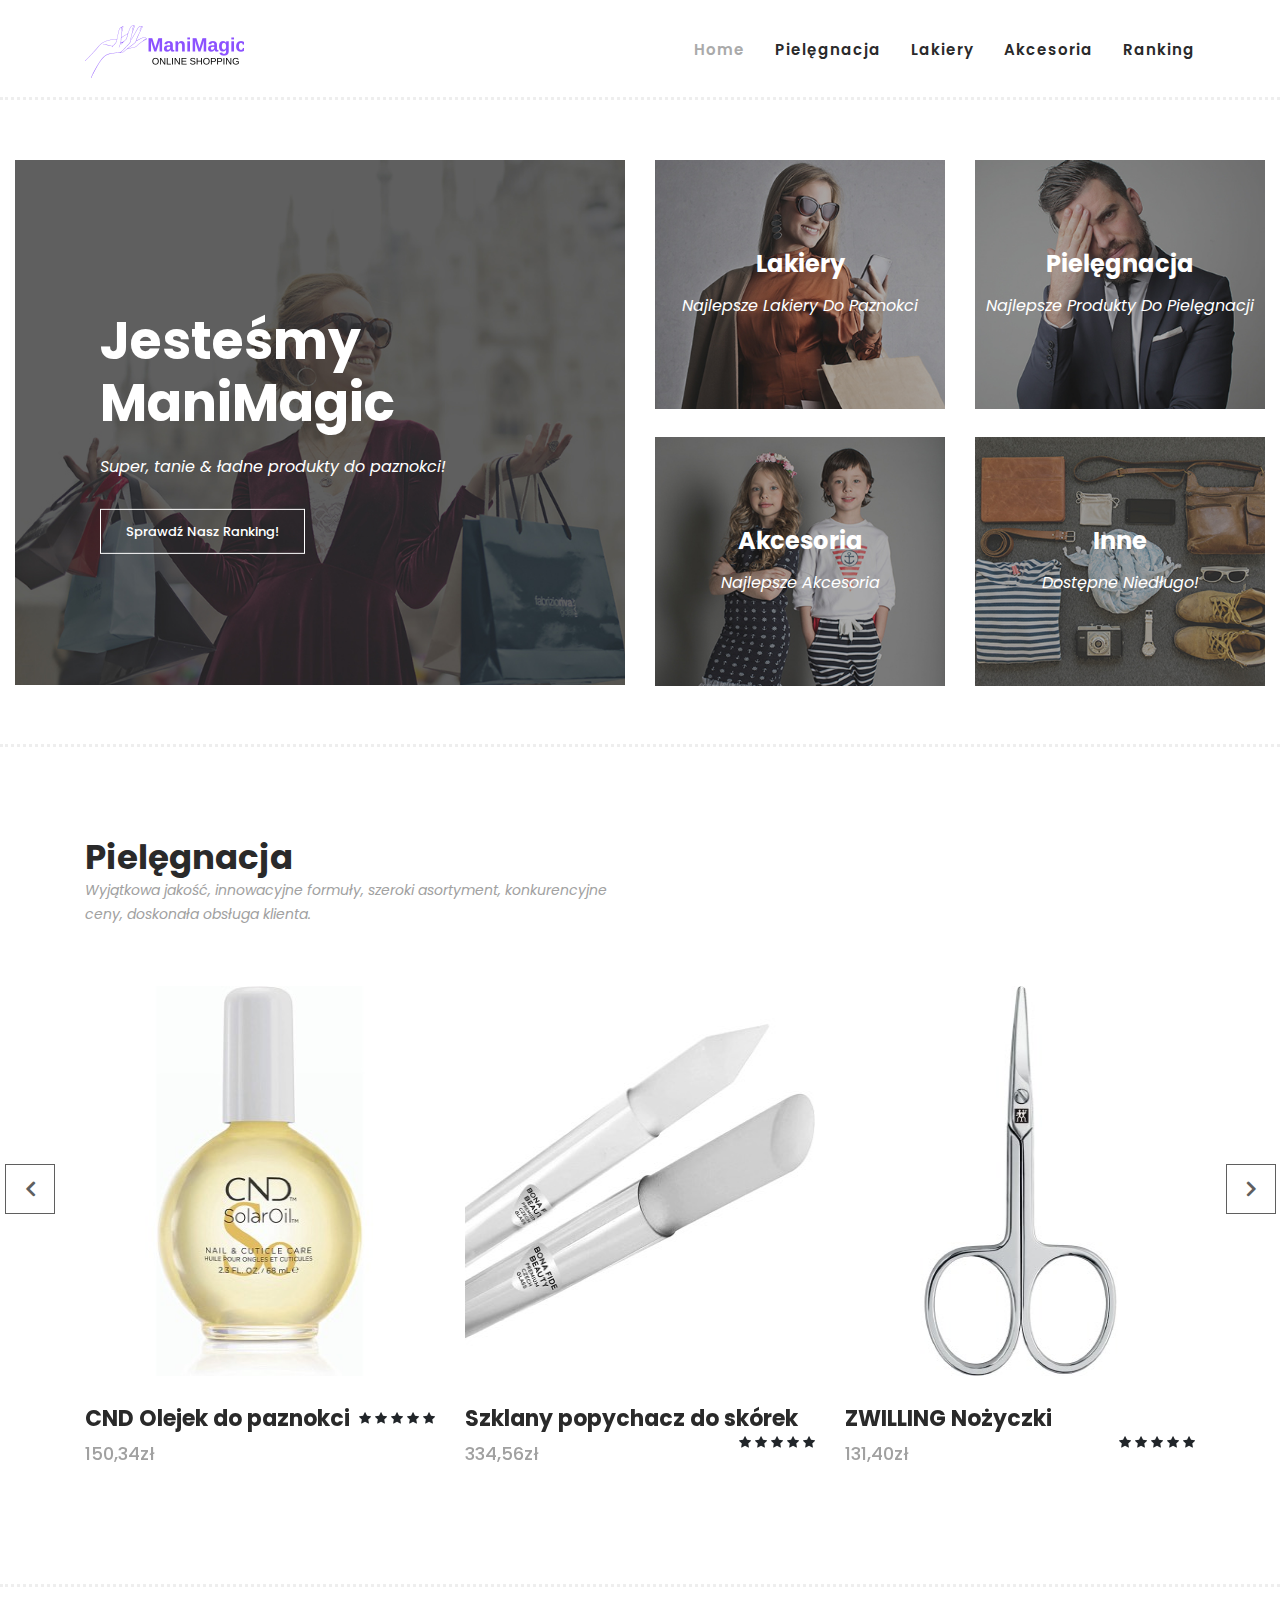
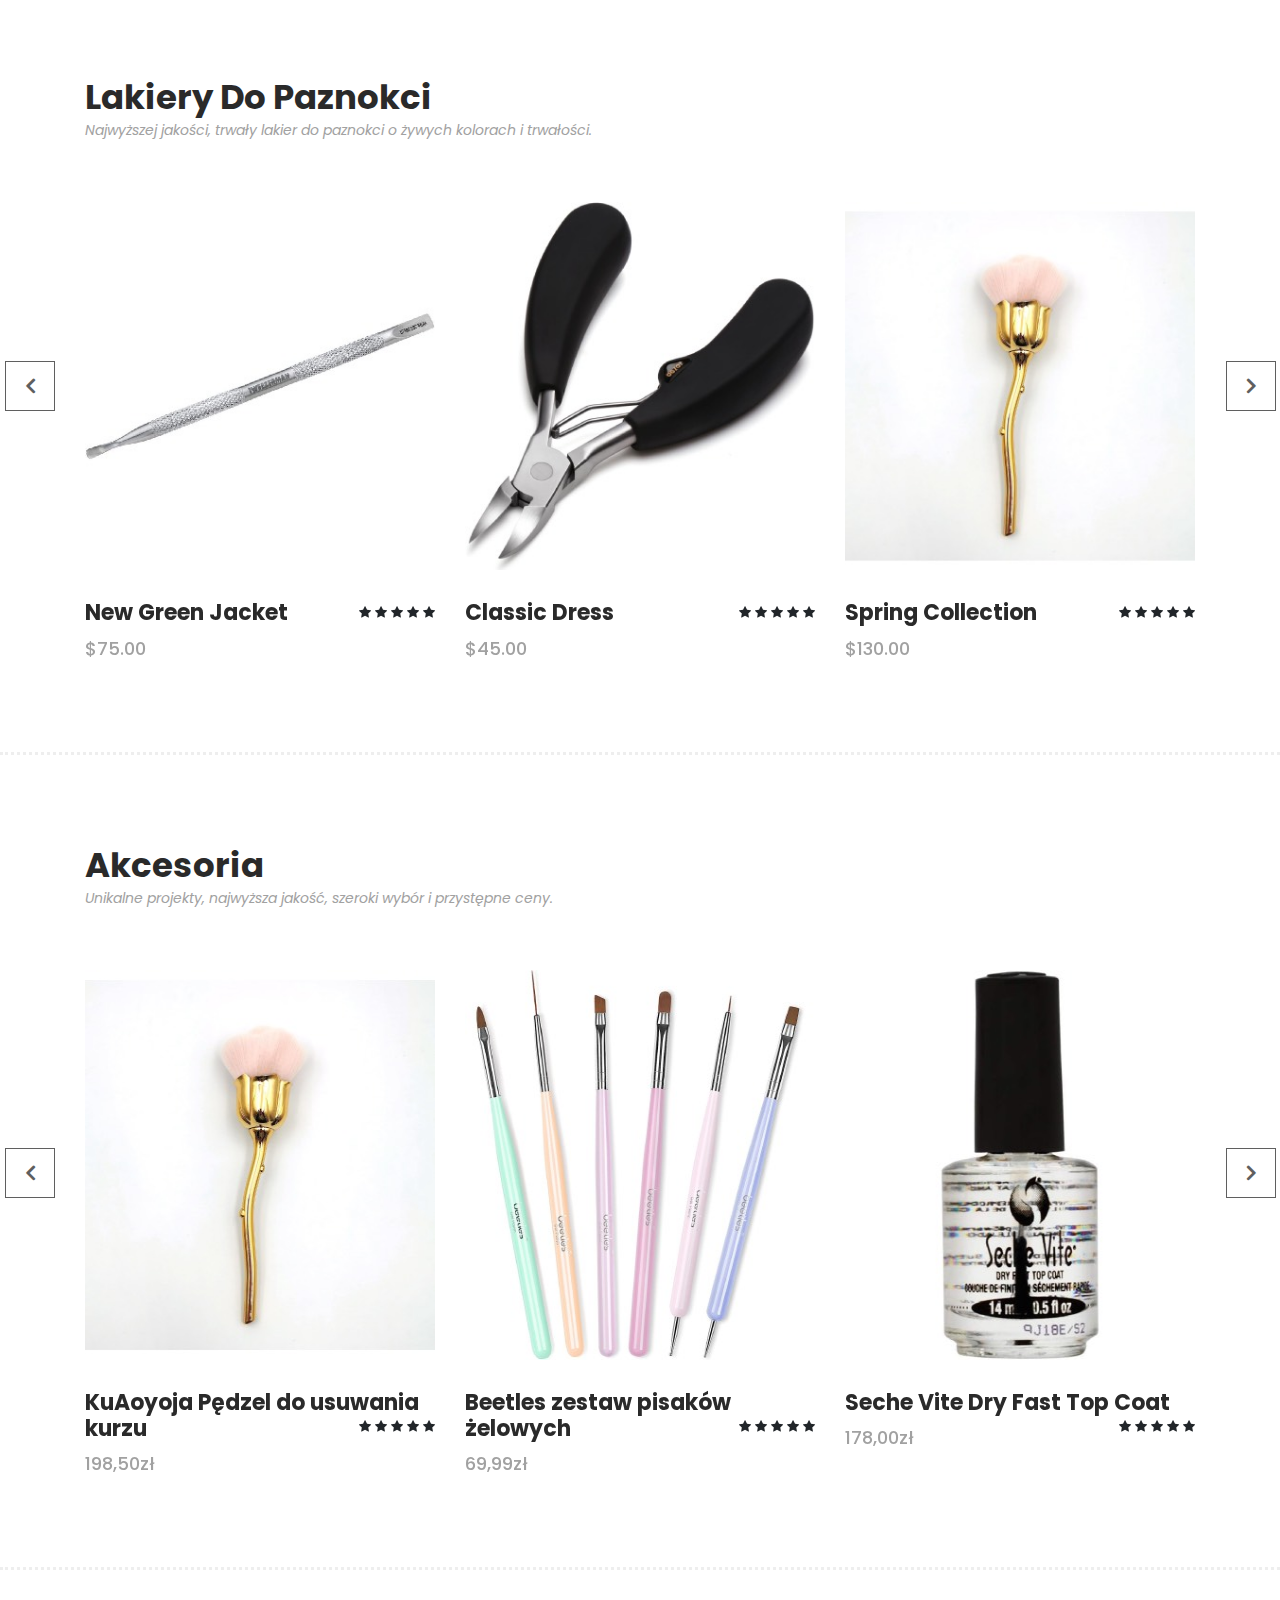
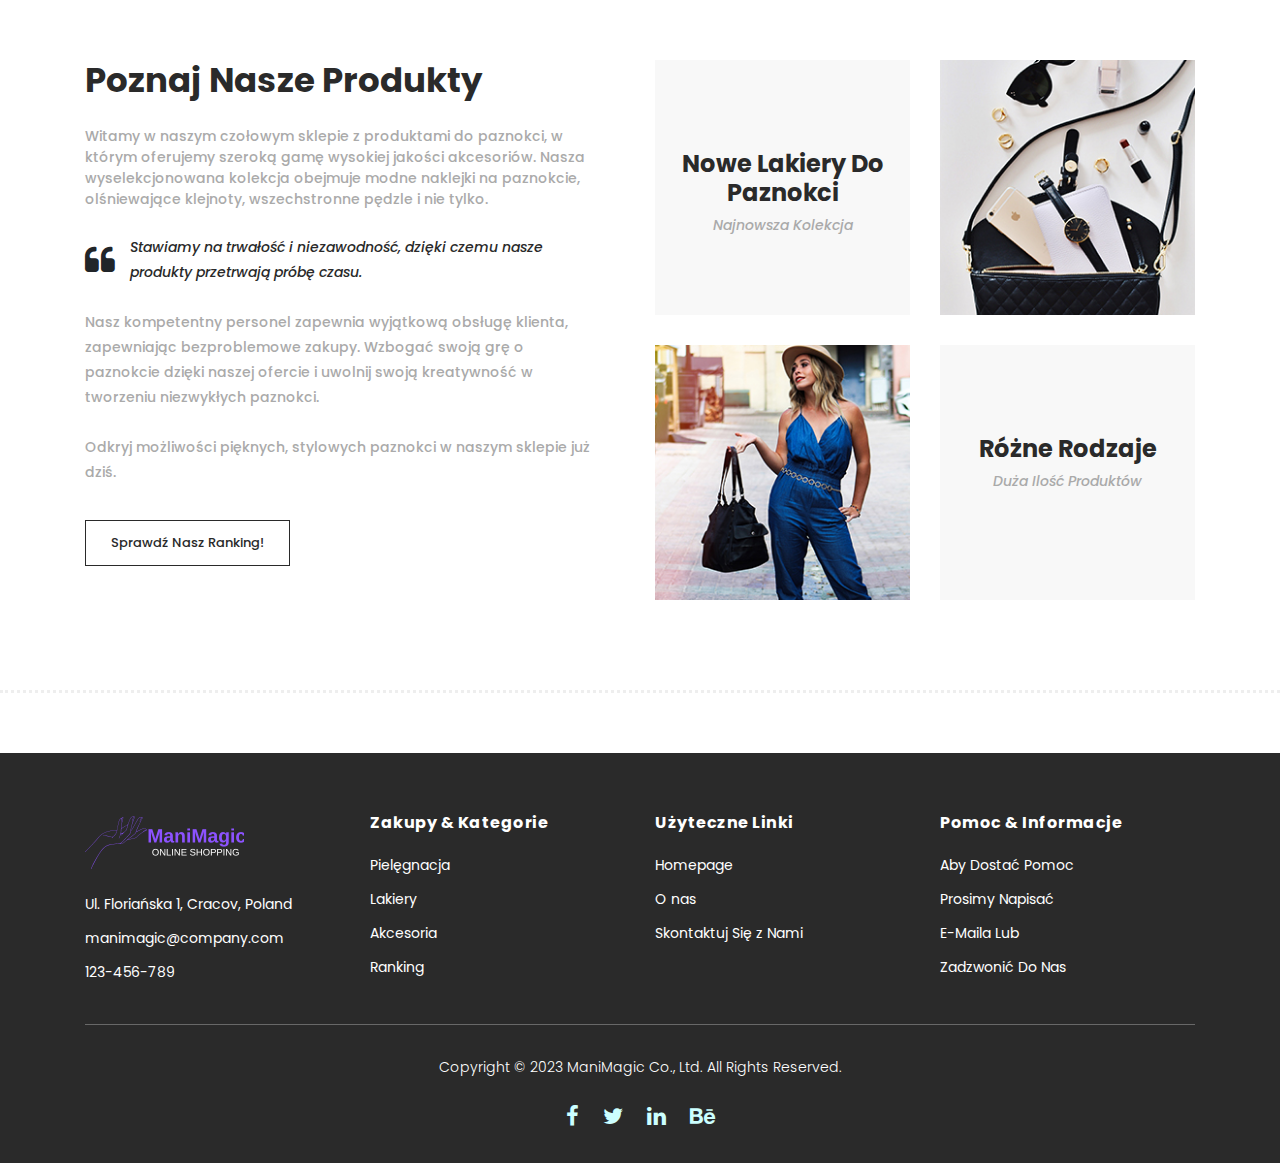
==== commit 98cfa805: "stronka" ====
--- a/strona2/index.html
+++ b/strona2/index.html
@@ -58,9 +58,9 @@
                         <!-- ***** Menu Start ***** -->
                         <ul class="nav">
                             <li class="scroll-to-section"><a href="#top" class="active">Home</a></li>
-                            <li class="scroll-to-section"><a href="#men">Nail Care</a></li>
-                            <li class="scroll-to-section"><a href="#women">Nail Polish</a></li>
-                            <li class="scroll-to-section"><a href="#kids">Accessories</a></li>
+                            <li class="scroll-to-section"><a href="#men">Pielęgnacja</a></li>
+                            <li class="scroll-to-section"><a href="#women">Lakiery</a></li>
+                            <li class="scroll-to-section"><a href="#kids">Akcesoria</a></li>
                             <li><a href="products.html">Ranking</a></li>
                         </ul>        
                         <a class='menu-trigger'>
@@ -82,13 +82,13 @@
                     <div class="left-content">
                         <div class="thumb">
                             <div class="inner-content">
-                                <h4>We Are ManiMagic</h4>
-                                <span>Awesome, cheap &amp; nice nails products!</span>
+                                <h4>Jesteśmy ManiMagic</h4>
+                                <span>Super, tanie &amp; ładne produkty do paznokci!</span>
                                 <div class="main-border-button">
-                                    <a href="products.html">See Our Ranking!</a>
-                                </div>
-                            </div>
-                            <img src="assets/images/left-banner-image.jpg" alt="">
+                                    <a href="products.html">Sprawdź Nasz Ranking!</a>
+                                </div>
+                            </div>
+                            <img src="assets/images/banner1.jpg" alt="">
                         </div>
                     </div>
                 </div>
@@ -99,19 +99,19 @@
                                 <div class="right-first-image">
                                     <div class="thumb">
                                         <div class="inner-content">
-                                            <h4>Nail Polish</h4>
-                                            <span>Best Nail Polish Products</span>
+                                            <h4>Lakiery</h4>
+                                            <span>Najlepsze Lakiery Do Paznokci</span>
                                         </div>
                                         <div class="hover-content">
                                             <div class="inner">
-                                                <h4>Nail Polish</h4>
-                                                <p>High-quality nail polish products!</p>
+                                                <h4>Lakiery</h4>
+                                                <p>Wysokiej jakości lakiery do paznokci!</p>
                                                 <div class="main-border-button">
-                                                    <a href="#women">Discover More</a>
+                                                    <a href="#women">Zobacz więcej!</a>
                                                 </div>
                                             </div>
                                         </div>
-                                        <img src="assets/images/baner-right-image-01.jpg">
+                                        <img src="assets/images/banner2.jpg">
                                     </div>
                                 </div>
                             </div>
@@ -119,19 +119,19 @@
                                 <div class="right-first-image">
                                     <div class="thumb">
                                         <div class="inner-content">
-                                            <h4>Nail Care</h4>
-                                            <span>Best Nail Care Products</span>
+                                            <h4>Pielęgnacja</h4>
+                                            <span>Najlepsze Produkty Do Pielęgnacji</span>
                                         </div>
                                         <div class="hover-content">
                                             <div class="inner">
-                                                <h4>Nail Care</h4>
-                                                <p>High-quality nail care products!</p>
+                                                <h4>Pielęgnacja</h4>
+                                                <p>Wysokiej jakości produkty do pielęgnacji paznokci!</p>
                                                 <div class="main-border-button">
-                                                    <a href="#men">Discover More</a>
+                                                    <a href="#men">Zobacz więcej!</a>
                                                 </div>
                                             </div>
                                         </div>
-                                        <img src="assets/images/baner-right-image-02.jpg">
+                                        <img src="assets/images/banner3.jpg">
                                     </div>
                                 </div>
                             </div>
@@ -139,19 +139,19 @@
                                 <div class="right-first-image">
                                     <div class="thumb">
                                         <div class="inner-content">
-                                            <h4>Accessories</h4>
-                                            <span>Best Accessories</span>
+                                            <h4>Akcesoria</h4>
+                                            <span>Najlepsze Akcesoria</span>
                                         </div>
                                         <div class="hover-content">
                                             <div class="inner">
-                                                <h4>Accessories</h4>
-                                                <p>The best nail accessories available on the market!</p>
+                                                <h4>Akcesoria</h4>
+                                                <p>Najlepsze akcesoria do paznokci dostępne na rynku!</p>
                                                 <div class="main-border-button">
-                                                    <a href="#kids">Discover More</a>
+                                                    <a href="#kids">Zobacz więcej!</a>
                                                 </div>
                                             </div>
                                         </div>
-                                        <img src="assets/images/baner-right-image-03.jpg">
+                                        <img src="assets/images/banner4.jpg">
                                     </div>
                                 </div>
                             </div>
@@ -159,19 +159,19 @@
                                 <div class="right-first-image">
                                     <div class="thumb">
                                         <div class="inner-content">
-                                            <h4>Other</h4>
-                                            <span>Other Products Comming Soon</span>
+                                            <h4>Inne</h4>
+                                            <span>Dostępne Niedługo!</span>
                                         </div>
                                         <div class="hover-content">
                                             <div class="inner">
-                                                <h4>Other</h4>
-                                                <p>Other interesting products connected with nails comming soon!</p>
+                                                <h4>Inne</h4>
+                                                <p>Inne produkty dotyczące paznokci pojawią się niebawem!</p>
                                                 <div class="main-border-button">
-                                                    <a href="#">Comming Soon!</a>
+                                                    <a href="#">Wkrótce!</a>
                                                 </div>
                                             </div>
                                         </div>
-                                        <img src="assets/images/baner-right-image-04.jpg">
+                                        <img src="assets/images/banner5.jpg">
                                     </div>
                                 </div>
                             </div>
@@ -189,8 +189,8 @@
             <div class="row">
                 <div class="col-lg-6">
                     <div class="section-heading">
-                        <h2>Nail Care</h2>
-                        <span>Exceptional quality, innovative formulas, extensive range, competitive pricing, superior customer service.</span>
+                        <h2>Pielęgnacja</h2>
+                        <span>Wyjątkowa jakość, innowacyjne formuły, szeroki asortyment, konkurencyjne ceny, doskonała obsługa klienta.</span>
                     </div>
                 </div>
             </div>
@@ -204,16 +204,172 @@
                                 <div class="thumb">
                                     <div class="hover-content">
                                         <ul>
+                                            <li><a href="https://amzn.to/3NPo1HS"><i class="fa fa-shopping-cart"></i></a></li>
+                                        </ul>
+                                    </div>
+                                    <a href="https://amzn.to/3NPo1HS"><img src="assets/images/product1.jpg" alt="" width="370" height="390"></a>
+                                </div>
+                                <div class="down-content">
+                                    <h4>CND Olejek do paznokci</h4>
+                                    <span>150,34zł</span>
+                                    <ul class="stars">
+                                        <li><i class="fa fa-star"></i></li>
+                                        <li><i class="fa fa-star"></i></li>
+                                        <li><i class="fa fa-star"></i></li>
+                                        <li><i class="fa fa-star"></i></li>
+                                        <li><i class="fa fa-star"></i></li>
+                                    </ul>
+                                </div>
+                            </div>
+                            <div class="item">
+                                <div class="thumb">
+                                    <div class="hover-content">
+                                        <ul>
+                                            <li><a href="https://amzn.to/46X5diX"><i class="fa fa-shopping-cart"></i></a></li>
+                                        </ul>
+                                    </div>
+                                    <a href="https://amzn.to/46X5diX"><img src="assets/images/product2.jpg" alt="" width="370" height="390"></a>
+                                </div>
+                                <div class="down-content">
+                                    <h4>Szklany popychacz do skórek</h4>
+                                    <span>334,56zł</span>
+                                    <ul class="stars">
+                                        <br>
+                                        <li><i class="fa fa-star"></i></li>
+                                        <li><i class="fa fa-star"></i></li>
+                                        <li><i class="fa fa-star"></i></li>
+                                        <li><i class="fa fa-star"></i></li>
+                                        <li><i class="fa fa-star"></i></li>
+                                    </ul>
+                                </div>
+                            </div>
+                            <div class="item">
+                                <div class="thumb">
+                                    <div class="hover-content">
+                                        <ul>
+                                            <li><a href="https://amzn.to/46NyZGN"><i class="fa fa-shopping-cart"></i></a></li>
+                                        </ul>
+                                    </div>
+                                    <a href="https://amzn.to/46NyZGN"><img src="assets/images/product3.jpg" alt="" width="370" height="390"></a>
+                                </div>
+                                <div class="down-content">
+                                    <h4>ZWILLING Nożyczki</h4>
+                                    <span>131,40zł</span>
+                                    <ul class="stars">
+                                        <br>
+                                        <li><i class="fa fa-star"></i></li>
+                                        <li><i class="fa fa-star"></i></li>
+                                        <li><i class="fa fa-star"></i></li>
+                                        <li><i class="fa fa-star"></i></li>
+                                        <li><i class="fa fa-star"></i></li>
+                                    </ul>
+                                </div>
+                            </div>
+                            <div class="item">
+                                <div class="thumb">
+                                    <div class="hover-content">
+                                        <ul>
+                                            <li><a href="https://amzn.to/3Q0i8ua"><i class="fa fa-shopping-cart"></i></a></li>
+                                        </ul>
+                                    </div>
+                                    <a href="https://amzn.to/3Q0i8ua"><img src="assets/images/product4.jpg" alt="" width="370" height="390"></a>
+                                </div>
+                                <div class="down-content">
+                                    <h4>TWEEZERMAN szufla do skórek paznokci</h4>
+                                    <span>103,18zł</span>
+                                    <ul class="stars">
+                                        <br>
+                                        <li><i class="fa fa-star"></i></li>
+                                        <li><i class="fa fa-star"></i></li>
+                                        <li><i class="fa fa-star"></i></li>
+                                        <li><i class="fa fa-star"></i></li>
+                                        <li><i class="fa fa-star"></i></li>
+                                    </ul>
+                                </div>
+                            </div>
+                            <div class="item">
+                                <div class="thumb">
+                                    <div class="hover-content">
+                                        <ul>
+                                            <li><a href="https://amzn.to/3NRR2CW"><i class="fa fa-shopping-cart"></i></a></li>
+                                        </ul>
+                                    </div>
+                                    <a href="https://amzn.to/3NRR2CW"><img src="assets/images/product5.jpg" alt="" width="370" height="390"></a>
+                                </div>
+                                <div class="down-content">
+                                    <h4>Obcinacz do skórek</h4>
+                                    <span>71,35zł</span>
+                                    <ul class="stars">
+                                        <br>
+                                        <li><i class="fa fa-star"></i></li>
+                                        <li><i class="fa fa-star"></i></li>
+                                        <li><i class="fa fa-star"></i></li>
+                                        <li><i class="fa fa-star"></i></li>
+                                        <li><i class="fa fa-star"></i></li>
+                                    </ul>
+                                </div>
+                            </div>
+                            <div class="item">
+                                <div class="thumb">
+                                    <div class="hover-content">
+                                        <ul>
+                                            <li><a href="https://amzn.to/3rD6one"><i class="fa fa-shopping-cart"></i></a></li>
+                                        </ul>
+                                    </div>
+                                    <a href="https://amzn.to/3rD6one"><img src="assets/images/product10.jpg" alt="" width="370" height="390"></a>
+                                </div>
+                                <div class="down-content">
+                                    <h4>Zestaw do manicure i pedicure</h4>
+                                    <span>285,21zł</span>
+                                    <ul class="stars">
+                                        <br>
+                                        <li><i class="fa fa-star"></i></li>
+                                        <li><i class="fa fa-star"></i></li>
+                                        <li><i class="fa fa-star"></i></li>
+                                        <li><i class="fa fa-star"></i></li>
+                                        <li><i class="fa fa-star"></i></li>
+                                    </ul>
+                                </div>
+                            </div>
+                        </div>
+                    </div>
+                </div>
+            </div>
+        </div>
+    </section>
+    <!-- ***** Men Area Ends ***** -->
+
+    <!-- ***** Women Area Starts ***** -->
+    <section class="section" id="women">
+        <div class="container">
+            <div class="row">
+                <div class="col-lg-6">
+                    <div class="section-heading">
+                        <h2>Lakiery Do Paznokci</h2>
+                        <span>Najwyższej jakości, trwały lakier do paznokci o żywych kolorach i trwałości.</span>
+                    </div>
+                </div>
+            </div>
+        </div>
+        <div class="container">
+            <div class="row">
+                <div class="col-lg-12">
+                    <div class="women-item-carousel">
+                        <div class="owl-women-item owl-carousel">
+                            <div class="item">
+                                <div class="thumb">
+                                    <div class="hover-content">
+                                        <ul>
                                             <li><a href="single-product.html"><i class="fa fa-eye"></i></a></li>
                                             <li><a href="single-product.html"><i class="fa fa-star"></i></a></li>
                                             <li><a href="single-product.html"><i class="fa fa-shopping-cart"></i></a></li>
                                         </ul>
                                     </div>
-                                    <img src="assets/images/men-01.jpg" alt="">
-                                </div>
-                                <div class="down-content">
-                                    <h4>Classic Spring</h4>
-                                    <span>$120.00</span>
+                                    <img src="assets/images/women-01.jpg" alt="">
+                                </div>
+                                <div class="down-content">
+                                    <h4>New Green Jacket</h4>
+                                    <span>$75.00</span>
                                     <ul class="stars">
                                         <li><i class="fa fa-star"></i></li>
                                         <li><i class="fa fa-star"></i></li>
@@ -232,11 +388,11 @@
                                             <li><a href="single-product.html"><i class="fa fa-shopping-cart"></i></a></li>
                                         </ul>
                                     </div>
-                                    <img src="assets/images/men-02.jpg" alt="">
-                                </div>
-                                <div class="down-content">
-                                    <h4>Air Force 1 X</h4>
-                                    <span>$90.00</span>
+                                    <img src="assets/images/women-02.jpg" alt="">
+                                </div>
+                                <div class="down-content">
+                                    <h4>Classic Dress</h4>
+                                    <span>$45.00</span>
                                     <ul class="stars">
                                         <li><i class="fa fa-star"></i></li>
                                         <li><i class="fa fa-star"></i></li>
@@ -255,11 +411,11 @@
                                             <li><a href="single-product.html"><i class="fa fa-shopping-cart"></i></a></li>
                                         </ul>
                                     </div>
-                                    <img src="assets/images/men-03.jpg" alt="">
-                                </div>
-                                <div class="down-content">
-                                    <h4>Love Nana ‘20</h4>
-                                    <span>$150.00</span>
+                                    <img src="assets/images/women-03.jpg" alt="">
+                                </div>
+                                <div class="down-content">
+                                    <h4>Spring Collection</h4>
+                                    <span>$130.00</span>
                                     <ul class="stars">
                                         <li><i class="fa fa-star"></i></li>
                                         <li><i class="fa fa-star"></i></li>
@@ -278,123 +434,6 @@
                                             <li><a href="single-product.html"><i class="fa fa-shopping-cart"></i></a></li>
                                         </ul>
                                     </div>
-                                    <img src="assets/images/men-01.jpg" alt="">
-                                </div>
-                                <div class="down-content">
-                                    <h4>Classic Spring</h4>
-                                    <span>$120.00</span>
-                                    <ul class="stars">
-                                        <li><i class="fa fa-star"></i></li>
-                                        <li><i class="fa fa-star"></i></li>
-                                        <li><i class="fa fa-star"></i></li>
-                                        <li><i class="fa fa-star"></i></li>
-                                        <li><i class="fa fa-star"></i></li>
-                                    </ul>
-                                </div>
-                            </div>
-                        </div>
-                    </div>
-                </div>
-            </div>
-        </div>
-    </section>
-    <!-- ***** Men Area Ends ***** -->
-
-    <!-- ***** Women Area Starts ***** -->
-    <section class="section" id="women">
-        <div class="container">
-            <div class="row">
-                <div class="col-lg-6">
-                    <div class="section-heading">
-                        <h2>Nail Polish</h2>
-                        <span>Premium quality, long-lasting nail polish with vibrant colors and durability.</span>
-                    </div>
-                </div>
-            </div>
-        </div>
-        <div class="container">
-            <div class="row">
-                <div class="col-lg-12">
-                    <div class="women-item-carousel">
-                        <div class="owl-women-item owl-carousel">
-                            <div class="item">
-                                <div class="thumb">
-                                    <div class="hover-content">
-                                        <ul>
-                                            <li><a href="single-product.html"><i class="fa fa-eye"></i></a></li>
-                                            <li><a href="single-product.html"><i class="fa fa-star"></i></a></li>
-                                            <li><a href="single-product.html"><i class="fa fa-shopping-cart"></i></a></li>
-                                        </ul>
-                                    </div>
-                                    <img src="assets/images/women-01.jpg" alt="">
-                                </div>
-                                <div class="down-content">
-                                    <h4>New Green Jacket</h4>
-                                    <span>$75.00</span>
-                                    <ul class="stars">
-                                        <li><i class="fa fa-star"></i></li>
-                                        <li><i class="fa fa-star"></i></li>
-                                        <li><i class="fa fa-star"></i></li>
-                                        <li><i class="fa fa-star"></i></li>
-                                        <li><i class="fa fa-star"></i></li>
-                                    </ul>
-                                </div>
-                            </div>
-                            <div class="item">
-                                <div class="thumb">
-                                    <div class="hover-content">
-                                        <ul>
-                                            <li><a href="single-product.html"><i class="fa fa-eye"></i></a></li>
-                                            <li><a href="single-product.html"><i class="fa fa-star"></i></a></li>
-                                            <li><a href="single-product.html"><i class="fa fa-shopping-cart"></i></a></li>
-                                        </ul>
-                                    </div>
-                                    <img src="assets/images/women-02.jpg" alt="">
-                                </div>
-                                <div class="down-content">
-                                    <h4>Classic Dress</h4>
-                                    <span>$45.00</span>
-                                    <ul class="stars">
-                                        <li><i class="fa fa-star"></i></li>
-                                        <li><i class="fa fa-star"></i></li>
-                                        <li><i class="fa fa-star"></i></li>
-                                        <li><i class="fa fa-star"></i></li>
-                                        <li><i class="fa fa-star"></i></li>
-                                    </ul>
-                                </div>
-                            </div>
-                            <div class="item">
-                                <div class="thumb">
-                                    <div class="hover-content">
-                                        <ul>
-                                            <li><a href="single-product.html"><i class="fa fa-eye"></i></a></li>
-                                            <li><a href="single-product.html"><i class="fa fa-star"></i></a></li>
-                                            <li><a href="single-product.html"><i class="fa fa-shopping-cart"></i></a></li>
-                                        </ul>
-                                    </div>
-                                    <img src="assets/images/women-03.jpg" alt="">
-                                </div>
-                                <div class="down-content">
-                                    <h4>Spring Collection</h4>
-                                    <span>$130.00</span>
-                                    <ul class="stars">
-                                        <li><i class="fa fa-star"></i></li>
-                                        <li><i class="fa fa-star"></i></li>
-                                        <li><i class="fa fa-star"></i></li>
-                                        <li><i class="fa fa-star"></i></li>
-                                        <li><i class="fa fa-star"></i></li>
-                                    </ul>
-                                </div>
-                            </div>
-                            <div class="item">
-                                <div class="thumb">
-                                    <div class="hover-content">
-                                        <ul>
-                                            <li><a href="single-product.html"><i class="fa fa-eye"></i></a></li>
-                                            <li><a href="single-product.html"><i class="fa fa-star"></i></a></li>
-                                            <li><a href="single-product.html"><i class="fa fa-shopping-cart"></i></a></li>
-                                        </ul>
-                                    </div>
                                     <img src="assets/images/women-01.jpg" alt="">
                                 </div>
                                 <div class="down-content">
@@ -423,8 +462,8 @@
             <div class="row">
                 <div class="col-lg-6">
                     <div class="section-heading">
-                        <h2>Accessories</h2>
-                        <span>Unique designs, superior quality, wide selection, and affordable prices.</span>
+                        <h2>Akcesoria</h2>
+                        <span>Unikalne projekty, najwyższa jakość, szeroki wybór i przystępne ceny.</span>
                     </div>
                 </div>
             </div>
@@ -438,86 +477,82 @@
                                 <div class="thumb">
                                     <div class="hover-content">
                                         <ul>
-                                            <li><a href="single-product.html"><i class="fa fa-eye"></i></a></li>
-                                            <li><a href="single-product.html"><i class="fa fa-star"></i></a></li>
-                                            <li><a href="single-product.html"><i class="fa fa-shopping-cart"></i></a></li>
-                                        </ul>
-                                    </div>
-                                    <img src="assets/images/kid-01.jpg" alt="">
-                                </div>
-                                <div class="down-content">
-                                    <h4>Tammy Taylor Peel 'N' Stick</h4>
-                                    <span>$80.00</span>
-                                    <ul class="stars">
-                                        <li><i class="fa fa-star"></i></li>
-                                        <li><i class="fa fa-star"></i></li>
-                                        <li><i class="fa fa-star"></i></li>
-                                        <li><i class="fa fa-star"></i></li>
-                                        <li><i class="fa fa-star"></i></li>
-                                    </ul>
-                                </div>
-                            </div>
-                            <div class="item">
-                                <div class="thumb">
-                                    <div class="hover-content">
-                                        <ul>
-                                            <li><a href="single-product.html"><i class="fa fa-eye"></i></a></li>
-                                            <li><a href="single-product.html"><i class="fa fa-star"></i></a></li>
-                                            <li><a href="single-product.html"><i class="fa fa-shopping-cart"></i></a></li>
-                                        </ul>
-                                    </div>
-                                    <img src="assets/images/kid-02.jpg" alt="">
-                                </div>
-                                <div class="down-content">
-                                    <h4>Summer Cap</h4>
-                                    <span>$12.00</span>
-                                    <ul class="stars">
-                                        <li><i class="fa fa-star"></i></li>
-                                        <li><i class="fa fa-star"></i></li>
-                                        <li><i class="fa fa-star"></i></li>
-                                        <li><i class="fa fa-star"></i></li>
-                                        <li><i class="fa fa-star"></i></li>
-                                    </ul>
-                                </div>
-                            </div>
-                            <div class="item">
-                                <div class="thumb">
-                                    <div class="hover-content">
-                                        <ul>
-                                            <li><a href="single-product.html"><i class="fa fa-eye"></i></a></li>
-                                            <li><a href="single-product.html"><i class="fa fa-star"></i></a></li>
-                                            <li><a href="single-product.html"><i class="fa fa-shopping-cart"></i></a></li>
-                                        </ul>
-                                    </div>
-                                    <img src="assets/images/kid-03.jpg" alt="">
-                                </div>
-                                <div class="down-content">
-                                    <h4>Classic Kid</h4>
-                                    <span>$30.00</span>
-                                    <ul class="stars">
-                                        <li><i class="fa fa-star"></i></li>
-                                        <li><i class="fa fa-star"></i></li>
-                                        <li><i class="fa fa-star"></i></li>
-                                        <li><i class="fa fa-star"></i></li>
-                                        <li><i class="fa fa-star"></i></li>
-                                    </ul>
-                                </div>
-                            </div>
-                            <div class="item">
-                                <div class="thumb">
-                                    <div class="hover-content">
-                                        <ul>
-                                            <li><a href="single-product.html"><i class="fa fa-eye"></i></a></li>
-                                            <li><a href="single-product.html"><i class="fa fa-star"></i></a></li>
-                                            <li><a href="single-product.html"><i class="fa fa-shopping-cart"></i></a></li>
-                                        </ul>
-                                    </div>
-                                    <img src="assets/images/kid-01.jpg" alt="">
-                                </div>
-                                <div class="down-content">
-                                    <h4>Classic Spring</h4>
-                                    <span>$120.00</span>
-                                    <ul class="stars">
+                                            <li><a href="https://amzn.to/3Q2j5T4"><i class="fa fa-shopping-cart"></i></a></li>
+                                        </ul>
+                                    </div>
+                                    <a href="https://amzn.to/3Q2j5T4"><img src="assets/images/product6.jpg" alt="" width="370" height="390"></a>
+                                </div>
+                                <div class="down-content">
+                                    <h4>KuAoyoja Pędzel do usuwania kurzu</h4>
+                                    <span>198,50zł</span>
+                                    <ul class="stars">
+                                        <br>
+                                        <li><i class="fa fa-star"></i></li>
+                                        <li><i class="fa fa-star"></i></li>
+                                        <li><i class="fa fa-star"></i></li>
+                                        <li><i class="fa fa-star"></i></li>
+                                        <li><i class="fa fa-star"></i></li>
+                                    </ul>
+                                </div>
+                            </div>
+                            <div class="item">
+                                <div class="thumb">
+                                    <div class="hover-content">
+                                        <ul>
+                                            <li><a href="https://amzn.to/44we0GH"><i class="fa fa-shopping-cart"></i></a></li>
+                                        </ul>
+                                    </div>
+                                    <a href="https://amzn.to/44we0GH"><img src="assets/images/product7.jpg" alt="" width="370" height="390"></a>
+                                </div>
+                                <div class="down-content">
+                                    <h4>Beetles zestaw pisaków żelowych</h4>
+                                    <span>69,99zł</span>
+                                    <ul class="stars">
+                                        <br>
+                                        <li><i class="fa fa-star"></i></li>
+                                        <li><i class="fa fa-star"></i></li>
+                                        <li><i class="fa fa-star"></i></li>
+                                        <li><i class="fa fa-star"></i></li>
+                                        <li><i class="fa fa-star"></i></li>
+                                    </ul>
+                                </div>
+                            </div>
+                            <div class="item">
+                                <div class="thumb">
+                                    <div class="hover-content">
+                                        <ul>
+                                            <li><a href="https://amzn.to/3pSN6tM"><i class="fa fa-shopping-cart"></i></a></li>
+                                        </ul>
+                                    </div>
+                                    <a href="https://amzn.to/3pSN6tM"><img src="assets/images/product8.jpg" alt="" width="370" height="390"></a>
+                                </div>
+                                <div class="down-content">
+                                    <h4>Seche Vite Dry Fast Top Coat</h4>
+                                    <span>178,00zł</span>
+                                    <ul class="stars">
+                                        <br>
+                                        <li><i class="fa fa-star"></i></li>
+                                        <li><i class="fa fa-star"></i></li>
+                                        <li><i class="fa fa-star"></i></li>
+                                        <li><i class="fa fa-star"></i></li>
+                                        <li><i class="fa fa-star"></i></li>
+                                    </ul>
+                                </div>
+                            </div>
+                            <div class="item">
+                                <div class="thumb">
+                                    <div class="hover-content">
+                                        <ul>
+                                            <li><a href="https://amzn.to/44GGDkm"><i class="fa fa-shopping-cart"></i></a></li>
+                                        </ul>
+                                    </div>
+                                    <a href="https://amzn.to/44GGDkm"><img src="assets/images/product9.jpg" alt="" width="370" height="390"></a>
+                                </div>
+                                <div class="down-content">
+                                    <h4>EBANKU zestaw do zdobienia paznkoci</h4>
+                                    <span>129,99zł</span>
+                                    <ul class="stars">
+                                        <br>
                                         <li><i class="fa fa-star"></i></li>
                                         <li><i class="fa fa-star"></i></li>
                                         <li><i class="fa fa-star"></i></li>
@@ -540,15 +575,15 @@
             <div class="row">
                 <div class="col-lg-6">
                     <div class="left-content">
-                        <h2>Explore Our Products</h2>
-                        <span>Welcome to our premier nail product shop, where we offer a wide range of high-quality accessories. Our curated collection includes trendy nail stickers, dazzling gems, versatile brushes, and more.</span>
+                        <h2>Poznaj Nasze Produkty</h2>
+                        <span>Witamy w naszym czołowym sklepie z produktami do paznokci, w którym oferujemy szeroką gamę wysokiej jakości akcesoriów. Nasza wyselekcjonowana kolekcja obejmuje modne naklejki na paznokcie, olśniewające klejnoty, wszechstronne pędzle i nie tylko.</span>
                         <div class="quote">
-                            <i class="fa fa-quote-left"></i><p>We prioritize durability and reliability, ensuring our products stand the test of time.</p>
-                        </div>
-                        <p>Our knowledgeable staff is dedicated to providing exceptional customer service, ensuring a seamless shopping experience. Elevate your nail game with our selection and unleash your creativity for extraordinary nails.</p>
-                        <p>Discover the possibilities for beautiful, stylish nails at our shop today.</p>
+                            <i class="fa fa-quote-left"></i><p>Stawiamy na trwałość i niezawodność, dzięki czemu nasze produkty przetrwają próbę czasu.</p>
+                        </div>
+                        <p>Nasz kompetentny personel zapewnia wyjątkową obsługę klienta, zapewniając bezproblemowe zakupy. Wzbogać swoją grę o paznokcie dzięki naszej ofercie i uwolnij swoją kreatywność w tworzeniu niezwykłych paznokci.</p>
+                        <p>Odkryj możliwości pięknych, stylowych paznokci w naszym sklepie już dziś.</p>
                         <div class="main-border-button">
-                            <a href="products.html">See Our Ranking!</a>
+                            <a href="products.html">Sprawdź Nasz Ranking!</a>
                         </div>
                     </div>
                 </div>
@@ -557,24 +592,24 @@
                         <div class="row">
                             <div class="col-lg-6">
                                 <div class="leather">
-                                    <h4>New Nail Polish Products</h4>
-                                    <span>Latest Collection</span>
+                                    <h4>Nowe Lakiery Do Paznokci</h4>
+                                    <span>Najnowsza Kolekcja</span>
                                 </div>
                             </div>
                             <div class="col-lg-6">
                                 <div class="first-image">
-                                    <img src="assets/images/explore-image-01.jpg" alt="">
+                                    <img src="assets/images/explore1.jpg" alt="">
                                 </div>
                             </div>
                             <div class="col-lg-6">
                                 <div class="second-image">
-                                    <img src="assets/images/explore-image-02.jpg" alt="">
+                                    <img src="assets/images/explore2.jpg" alt="">
                                 </div>
                             </div>
                             <div class="col-lg-6">
                                 <div class="types">
-                                    <h4>Different Types</h4>
-                                    <span>A Lot Of New Products</span>
+                                    <h4>Różne Rodzaje</h4>
+                                    <span>Duża Ilość Produktów</span>
                                 </div>
                             </div>
                         </div>
@@ -602,29 +637,29 @@
                     </div>
                 </div>
                 <div class="col-lg-3">
-                    <h4>Shopping &amp; Categories</h4>
+                    <h4>Zakupy &amp; Kategorie</h4>
                     <ul>
-                        <li><a href="#men">Nail Care</a></li>
-                        <li><a href="#women">Nail Polish</a></li>
-                        <li><a href="#kids">Accesories</a></li>
+                        <li><a href="#men">Pielęgnacja</a></li>
+                        <li><a href="#women">Lakiery</a></li>
+                        <li><a href="#kids">Akcesoria</a></li>
                         <li><a href="products.html">Ranking</a></li>
                     </ul>
                 </div>
                 <div class="col-lg-3">
-                    <h4>Useful Links</h4>
+                    <h4>Użyteczne Linki</h4>
                     <ul>
                         <li><a href="#top">Homepage</a></li>
-                        <li><a href="#explore">About Us</a></li>
-                        <li><a href="#footer">Contact Us</a></li>
+                        <li><a href="#explore">O nas</a></li>
+                        <li><a href="#footer">Skontaktuj Się z Nami</a></li>
                     </ul>
                 </div>
                 <div class="col-lg-3">
-                    <h4>Help &amp; Information</h4>
+                    <h4>Pomoc &amp; Informacje</h4>
                     <ul>
-                        <li><a href="#footer">To Get Help</a></li>
-                        <li><a href="#footer">Please Write</a></li>
-                        <li><a href="#footer">An E-Mail Or</a></li>
-                        <li><a href="#footer">Make A Call</a></li>
+                        <li><a href="#footer">Aby Dostać Pomoc</a></li>
+                        <li><a href="#footer">Prosimy Napisać</a></li>
+                        <li><a href="#footer">E-Maila Lub</a></li>
+                        <li><a href="#footer">Zadzwonić Do Nas</a></li>
                     </ul>
                 </div>
                 <div class="col-lg-12">
